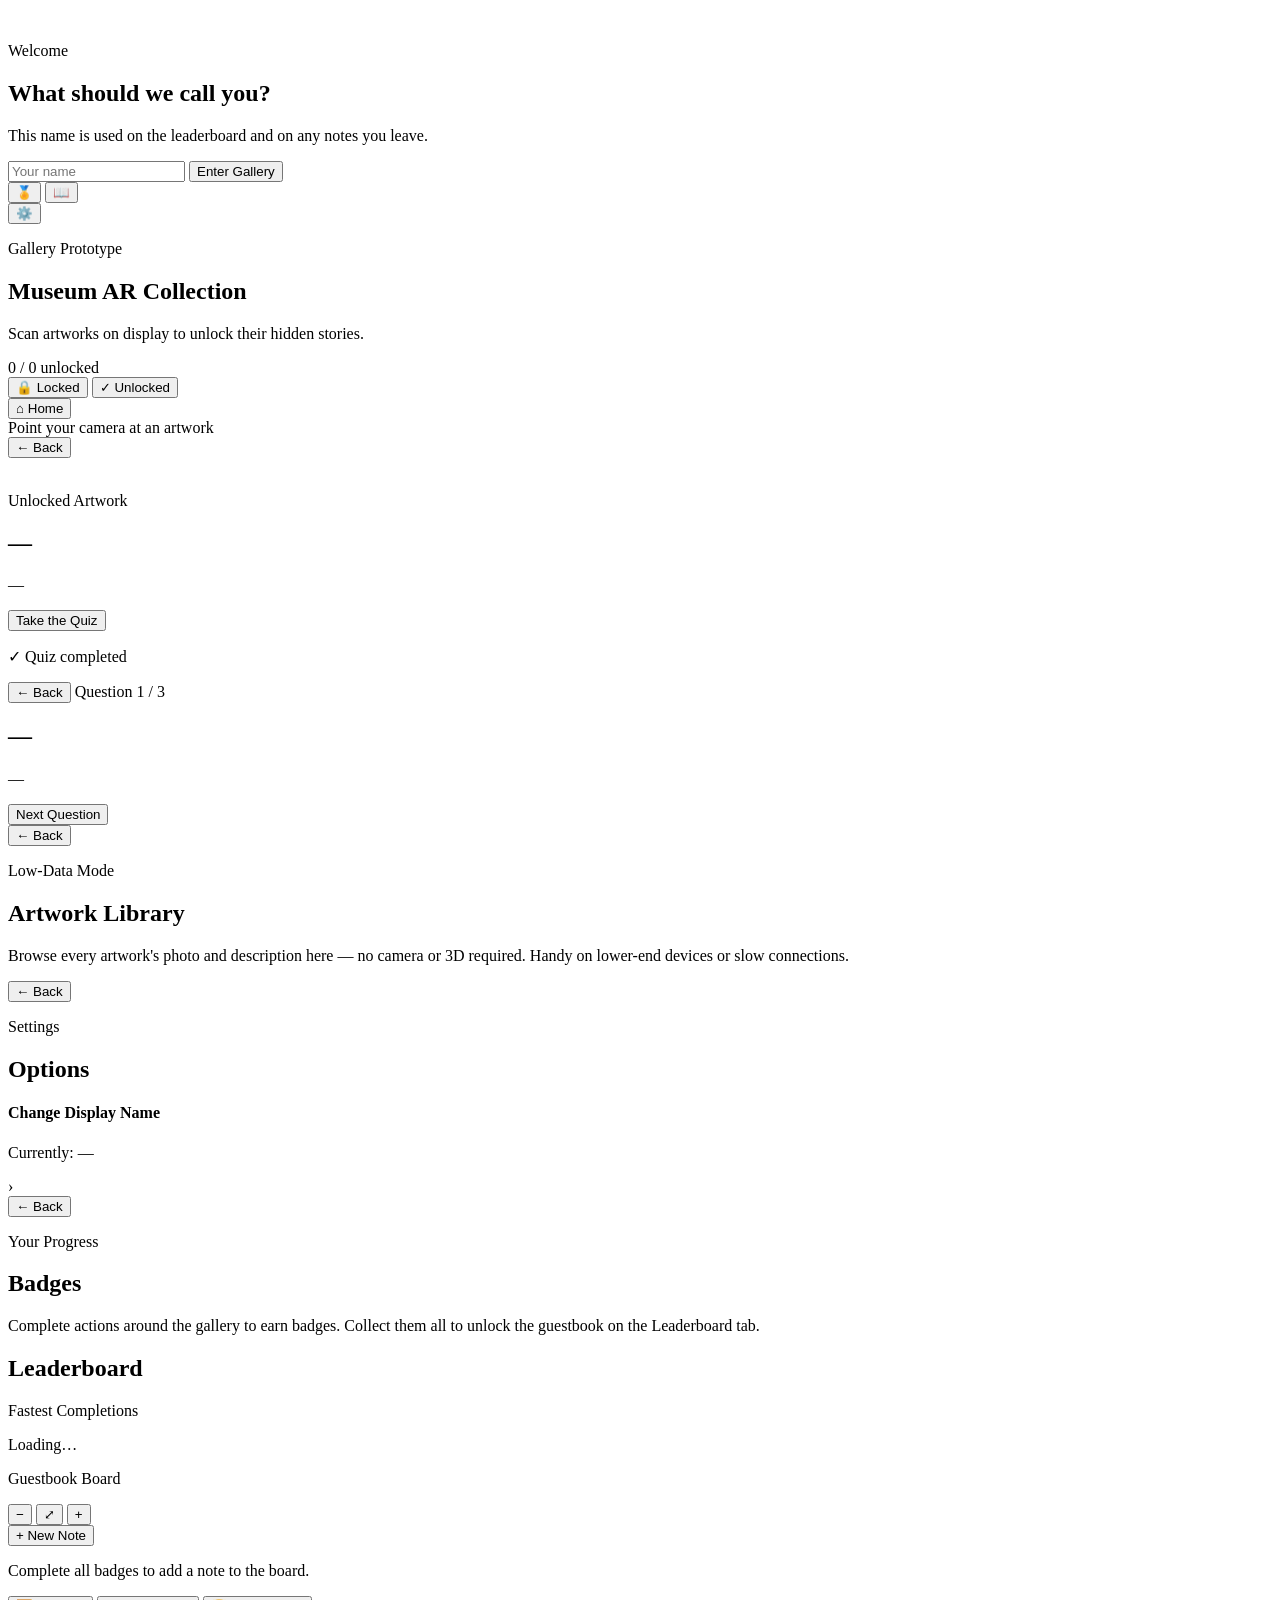
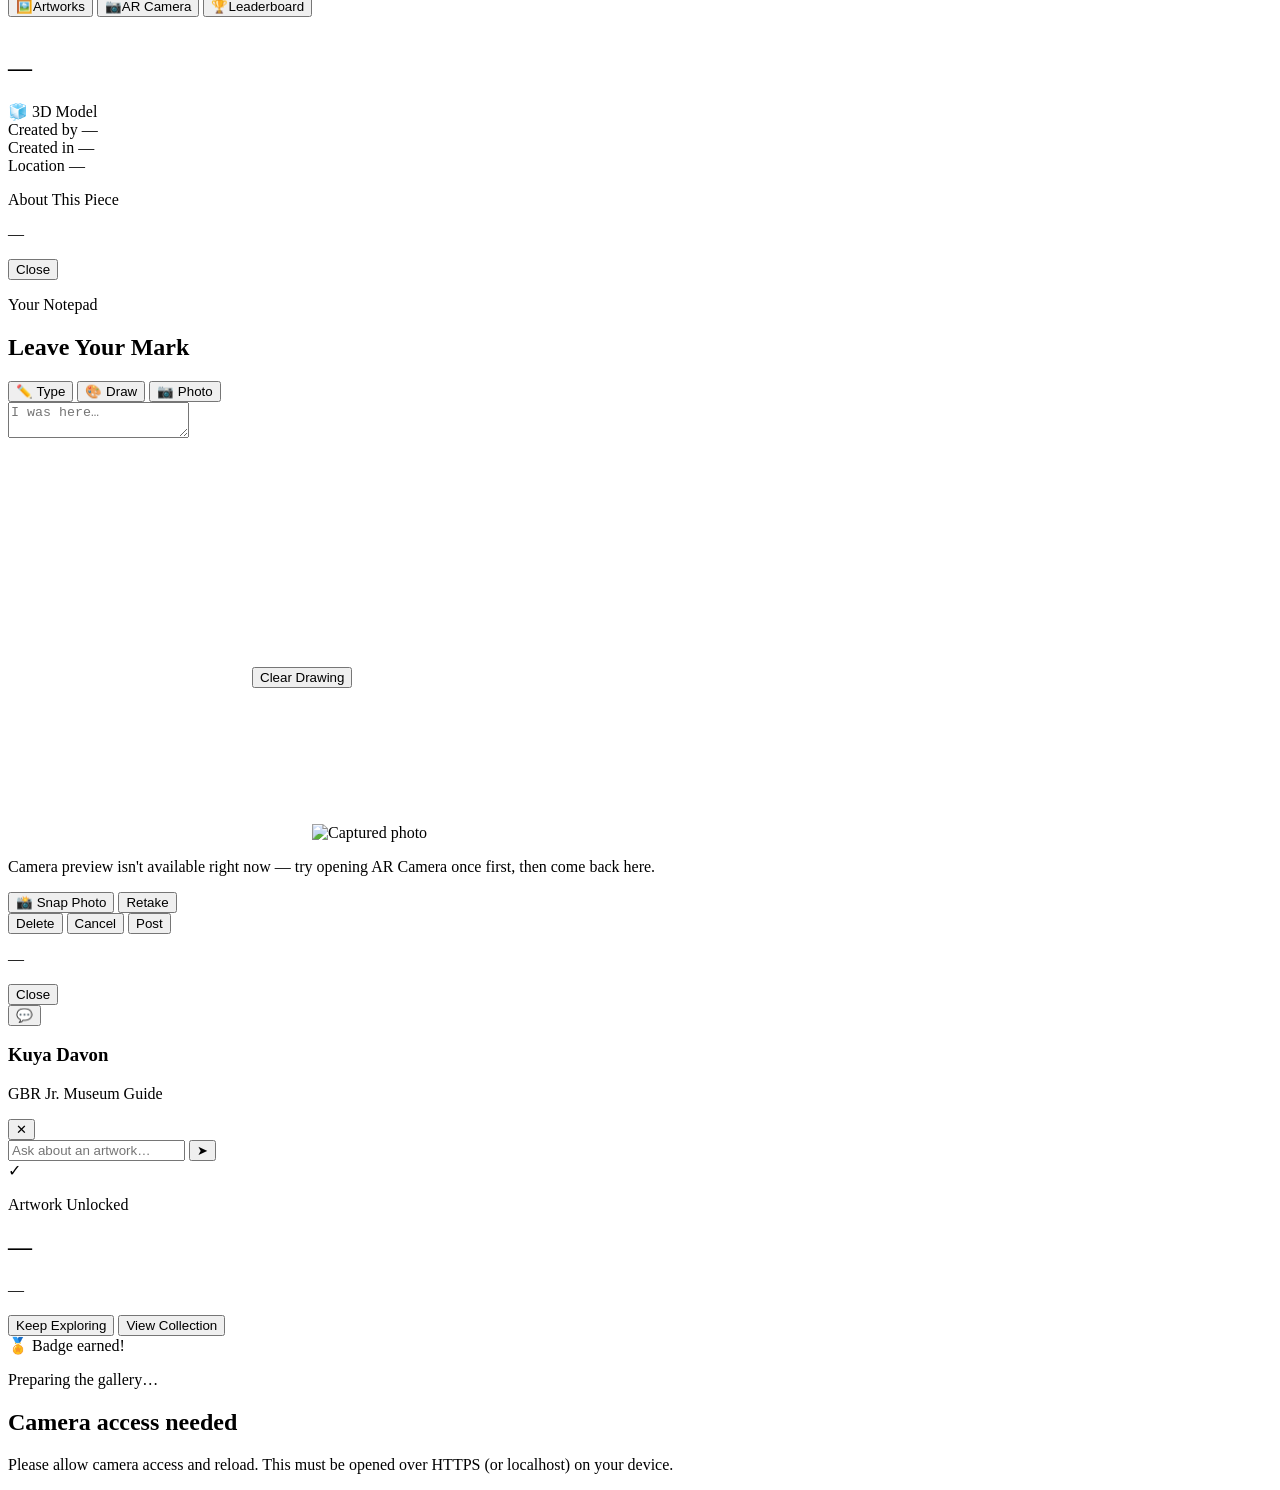
==== index.html @ 59aad183 "Update version numbers in index.html" ====
<!DOCTYPE html>
<html lang="en">
<head>
<meta charset="UTF-8" />
<meta name="viewport" content="width=device-width, initial-scale=1, maximum-scale=1, user-scalable=no" />
<title>Museum AR Collection</title>
<link rel="stylesheet" href="style.css?v=19" />
<script src="https://aframe.io/releases/1.5.0/aframe.min.js" defer></script>
<script src="https://cdn.jsdelivr.net/npm/mind-ar@1.2.5/dist/mindar-image-aframe.prod.js" defer></script>
<script src="https://cdn.jsdelivr.net/gh/donmccurdy/aframe-extras@v7.0.0/dist/aframe-extras.min.js" defer></script>
<base target="_blank">
</head>
<body>

  <!-- AR base layer: injected by app.js once marker images are compiled -->
  <div id="ar-container"></div>

  <!-- Shared background layer -->
  <div id="home-bg-layer" class="home-bg-layer">
    <img id="home-bg-img" src="" alt="" />
    <div class="home-bg-overlay"></div>
  </div>

  <!-- ============================================================
       USERNAME PROMPT
       ============================================================ -->
  <div id="screen-username" class="modal-overlay">
    <div class="modal-card">
      <p class="modal-eyebrow">Welcome</p>
      <h2>What should we call you?</h2>
      <p class="modal-desc">This name is used on the leaderboard and on any notes you leave.</p>
      <input id="username-input" class="text-input" type="text" maxlength="20" placeholder="Your name" />
      <button id="btn-username-submit" class="btn-primary">Enter Gallery</button>
    </div>
  </div>

  <!-- ============================================================
       HOME SCREEN
       ============================================================ -->
  <section id="screen-home" class="screen hidden">
    <div class="corner-fabs corner-fabs-left">
      <button id="btn-open-badges" class="fab-btn">🏅</button>
      <button id="btn-open-library" class="fab-btn">📖</button>
    </div>
    <button id="btn-open-settings" class="fab-btn corner-fabs-right">⚙️</button>

    <header class="home-header">
      <p class="eyebrow">Gallery Prototype</p>
      <h1>Museum AR Collection</h1>
      <p class="sub">Scan artworks on display to unlock their hidden stories.</p>
    </header>

    <div class="progress-row">
      <div class="progress-track">
        <div id="progress-fill" class="progress-fill"></div>
      </div>
      <span id="progress-label" class="progress-label">0 / 0 unlocked</span>
    </div>

    <div class="filter-row">
      <button id="filter-locked" class="filter-btn" data-filter="locked">🔒 Locked</button>
      <button id="filter-unlocked" class="filter-btn" data-filter="unlocked">✓ Unlocked</button>
    </div>

    <div id="filter-toast" class="filter-toast hidden"></div>

    <div class="gallery-grid" id="gallery-grid"></div>
  </section>

  <!-- ============================================================
       SCANNER SCREEN
       ============================================================ -->
  <section id="screen-scanner" class="screen hidden">
    <div class="scanner-topbar">
      <button id="btn-back-home" class="btn-icon">⌂ Home</button>
    </div>

    <div class="viewfinder">
      <div class="viewfinder-corner tl"></div>
      <div class="viewfinder-corner tr"></div>
      <div class="viewfinder-corner bl"></div>
      <div class="viewfinder-corner br"></div>
    </div>

    <div id="scan-hint" class="scan-hint">Point your camera at an artwork</div>
  </section>

  <!-- ============================================================
       ARTWORK DETAIL SCREEN
       ============================================================ -->
  <section id="screen-detail" class="screen hidden">
    <div class="detail-topbar">
      <button id="btn-detail-back" class="btn-icon">← Back</button>
    </div>
    <div class="detail-scroll">
      <div class="detail-hero">
        <img id="detail-image" src="" alt="" />
      </div>
      <div class="detail-body">
        <p class="eyebrow" id="detail-eyebrow">Unlocked Artwork</p>
        <h2 id="detail-title">—</h2>
        <p id="detail-text" class="detail-text">—</p>
        <button id="btn-take-quiz" class="btn-primary">Take the Quiz</button>
        <p id="quiz-done-note" class="quiz-done-note hidden">✓ Quiz completed</p>
      </div>
    </div>
  </section>

  <!-- ============================================================
       QUIZ SCREEN
       ============================================================ -->
  <section id="screen-quiz" class="screen hidden">
    <div class="detail-topbar">
      <button id="btn-quiz-back" class="btn-icon">← Back</button>
      <span id="quiz-progress" class="quiz-progress">Question 1 / 3</span>
    </div>
    <div class="quiz-body">
      <h2 id="quiz-question">—</h2>
      <div id="quiz-options" class="quiz-options"></div>
      <p id="quiz-feedback" class="quiz-feedback hidden">—</p>
      <button id="btn-quiz-next" class="btn-primary hidden">Next Question</button>
    </div>
  </section>

  <!-- ============================================================
       LIBRARY SCREEN
       ============================================================ -->
  <section id="screen-library" class="screen hidden">
    <div class="detail-topbar">
      <button id="btn-library-back" class="btn-icon">← Back</button>
    </div>
    <div class="detail-scroll">
      <div class="detail-body">
        <p class="eyebrow">Low-Data Mode</p>
        <h2>Artwork Library</h2>
        <p class="detail-text">Browse every artwork's photo and description here — no camera or 3D required. Handy on lower-end devices or slow connections.</p>
        <div id="library-list" class="library-list"></div>
      </div>
    </div>
  </section>

  <!-- ============================================================
       SETTINGS SCREEN
       ============================================================ -->
  <section id="screen-settings" class="screen hidden">
    <div class="detail-topbar">
      <button id="btn-settings-back" class="btn-icon">← Back</button>
    </div>
    <div class="detail-scroll">
      <div class="detail-body">
        <p class="eyebrow">Settings</p>
        <h2>Options</h2>

        <div class="settings-row" id="settings-change-name">
          <div>
            <h4>Change Display Name</h4>
            <p id="settings-current-name">Currently: —</p>
          </div>
          <span class="settings-arrow">›</span>
        </div>
      </div>
    </div>
  </section>

  <!-- ============================================================
       BADGES SCREEN
       ============================================================ -->
  <section id="screen-badges" class="screen hidden">
    <div class="detail-topbar">
      <button id="btn-badges-back" class="btn-icon">← Back</button>
    </div>
    <div class="detail-scroll">
      <div class="detail-body">
        <p class="eyebrow">Your Progress</p>
        <h2>Badges</h2>
        <p class="detail-text">Complete actions around the gallery to earn badges. Collect them all to unlock the guestbook on the Leaderboard tab.</p>
        <div id="badges-grid" class="badges-grid"></div>
      </div>
    </div>
  </section>

  <!-- ============================================================
       LEADERBOARD SCREEN
       ============================================================ -->
  <section id="screen-leaderboard" class="screen hidden">
    <div class="detail-topbar">
      <h2 class="leaderboard-title">Leaderboard</h2>
    </div>
    <div class="leaderboard-split">
      <div class="leaderboard-half">
        <p class="eyebrow">Fastest Completions</p>
        <div id="leaderboard-list" class="leaderboard-list">
          <p class="leaderboard-status">Loading…</p>
        </div>
      </div>
      <div class="leaderboard-half notes-half">
        <div class="notes-half-header">
          <p class="eyebrow">Guestbook Board</p>
          <div class="notes-board-controls">
            <button id="btn-board-zoom-out" class="board-zoom-btn">−</button>
            <button id="btn-board-zoom-reset" class="board-zoom-btn">⤢</button>
            <button id="btn-board-zoom-in" class="board-zoom-btn">+</button>
          </div>
        </div>
        <div id="notes-board-wrap" class="notes-board-wrap">
          <div id="notes-board" class="notes-board"></div>
        </div>
        <button id="btn-new-note" class="btn-primary hidden">+ New Note</button>
        <p id="notes-locked-msg" class="notes-locked-msg">Complete all badges to add a note to the board.</p>
      </div>
    </div>
  </section>

  <!-- ============================================================
       BOTTOM NAVIGATION
       ============================================================ -->
  <nav id="bottom-nav" class="bottom-nav hidden">
    <button class="nav-btn active" data-tab="home">
      <span class="nav-icon">🖼️</span><span class="nav-label">Artworks</span>
    </button>
    <button class="nav-btn" data-tab="scanner">
      <span class="nav-icon">📷</span><span class="nav-label">AR Camera</span>
    </button>
    <button class="nav-btn" data-tab="leaderboard">
      <span class="nav-icon">🏆</span><span class="nav-label">Leaderboard</span>
    </button>
  </nav>

  <!-- ============================================================
       LIBRARY DETAIL POPUP
       ============================================================ -->
  <div id="library-detail-modal" class="modal-overlay hidden">
    <div class="modal-card library-detail-card">
      <div class="library-detail-scroll">
        <div class="library-detail-hero">
          <img id="library-detail-image" src="" alt="" />
        </div>
        <div class="library-detail-body">
          <div class="library-card-title-row">
            <h2 id="library-detail-title">—</h2>
            <span id="library-detail-badge" class="model-badge hidden">🧊 3D Model</span>
          </div>

          <div id="library-detail-meta" class="library-detail-meta">
            <div class="meta-row" id="meta-row-artist">
              <span class="meta-label">Created by</span>
              <span id="meta-artist" class="meta-value">—</span>
            </div>
            <div class="meta-row" id="meta-row-year">
              <span class="meta-label">Created in</span>
              <span id="meta-year" class="meta-value">—</span>
            </div>
            <div class="meta-row" id="meta-row-location">
              <span class="meta-label">Location</span>
              <span id="meta-location" class="meta-value">—</span>
            </div>
          </div>

          <p class="library-detail-section-label">About This Piece</p>
          <p id="library-detail-text" class="detail-text">—</p>
        </div>
      </div>
      <div class="library-detail-footer">
        <button id="btn-library-detail-close" class="btn-primary">Close</button>
      </div>
    </div>
  </div>

  <!-- ============================================================
       NOTE EDITOR MODAL
       ============================================================ -->
  <div id="note-editor-modal" class="modal-overlay hidden">
    <div class="modal-card note-editor-card">
      <p id="note-editor-eyebrow" class="modal-eyebrow">Your Notepad</p>
      <h2 id="note-editor-heading">Leave Your Mark</h2>

      <div class="note-type-tabs">
        <button class="note-tab active" data-mode="text">✏️ Type</button>
        <button class="note-tab" data-mode="draw">🎨 Draw</button>
        <button class="note-tab" data-mode="photo">📷 Photo</button>
      </div>

      <div id="note-color-swatches" class="note-color-swatches"></div>

      <textarea id="note-text-input" class="note-textarea" maxlength="120" placeholder="I was here…"></textarea>

      <div id="note-draw-wrap" class="note-draw-wrap hidden">
        <canvas id="note-canvas" width="240" height="240"></canvas>
        <button id="btn-clear-drawing" class="btn-secondary btn-small">Clear Drawing</button>
      </div>

      <div id="note-photo-wrap" class="note-photo-wrap hidden">
        <div class="note-photo-frame">
          <video id="note-photo-preview" autoplay playsinline muted></video>
          <img id="note-photo-result" class="hidden" alt="Captured photo" />
        </div>
        <p id="note-photo-error" class="admin-error hidden">Camera preview isn't available right now — try opening AR Camera once first, then come back here.</p>
        <div class="note-photo-controls">
          <button id="btn-snap-photo" class="btn-secondary btn-small">📸 Snap Photo</button>
          <button id="btn-retake-photo" class="btn-secondary btn-small hidden">Retake</button>
        </div>
      </div>

      <div class="modal-actions">
        <button id="btn-note-delete" class="btn-secondary hidden">Delete</button>
        <button id="btn-note-cancel" class="btn-secondary">Cancel</button>
        <button id="btn-note-post" class="btn-primary">Post</button>
      </div>
    </div>
  </div>

  <!-- ============================================================
       NOTE VIEW MODAL
       ============================================================ -->
  <div id="note-view-modal" class="modal-overlay hidden">
    <div class="modal-card">
      <div id="note-view-content" class="note-view-content"></div>
      <p id="note-view-name" class="modal-desc">—</p>
      <div class="modal-actions">
        <button id="btn-note-view-close" class="btn-secondary">Close</button>
      </div>
    </div>
  </div>

  <!-- ============================================================
       KUYA DAVON — AI CHAT HEAD
       ============================================================ -->
  <button id="chat-head-btn" class="chat-head-btn hidden">💬</button>

  <div id="chat-panel" class="chat-panel hidden">
    <div class="chat-panel-header">
      <div>
        <h3>Kuya Davon</h3>
        <p>GBR Jr. Museum Guide</p>
      </div>
      <button id="btn-chat-close" class="btn-icon">✕</button>
    </div>
    <div id="chat-messages" class="chat-messages"></div>
    <div class="chat-input-row">
      <input id="chat-input" class="text-input" type="text" placeholder="Ask about an artwork…" maxlength="300" />
      <button id="btn-chat-send" class="chat-send-btn">➤</button>
    </div>
  </div>

  <!-- ============================================================
       UNLOCK CELEBRATION MODAL
       ============================================================ -->
  <div id="unlock-modal" class="modal-overlay hidden">
    <div class="modal-card">
      <div class="modal-badge">✓</div>
      <p class="modal-eyebrow">Artwork Unlocked</p>
      <h2 id="modal-title">—</h2>
      <p id="modal-desc" class="modal-desc">—</p>
      <div class="modal-actions">
        <button id="btn-keep-scanning" class="btn-secondary">Keep Exploring</button>
        <button id="btn-view-collection" class="btn-primary">View Collection</button>
      </div>
    </div>
  </div>

  <!-- ============================================================
       BADGE EARNED TOAST
       ============================================================ -->
  <div id="badge-toast" class="badge-toast hidden">
    <span id="badge-toast-icon">🏅</span>
    <span id="badge-toast-text">Badge earned!</span>
  </div>

  <!-- ============================================================
       LOADING / PERMISSION STATES
       ============================================================ -->
  <div id="loading-screen" class="loading-screen">
    <div class="spinner"></div>
    <p id="loading-text">Preparing the gallery…</p>
  </div>

  <div id="permission-error" class="permission-error hidden">
    <h2>Camera access needed</h2>
    <p>Please allow camera access and reload. This must be opened over HTTPS (or localhost) on your device.</p>
  </div>

  <script src="app.js?v=19" defer></script>
</body>
</html>
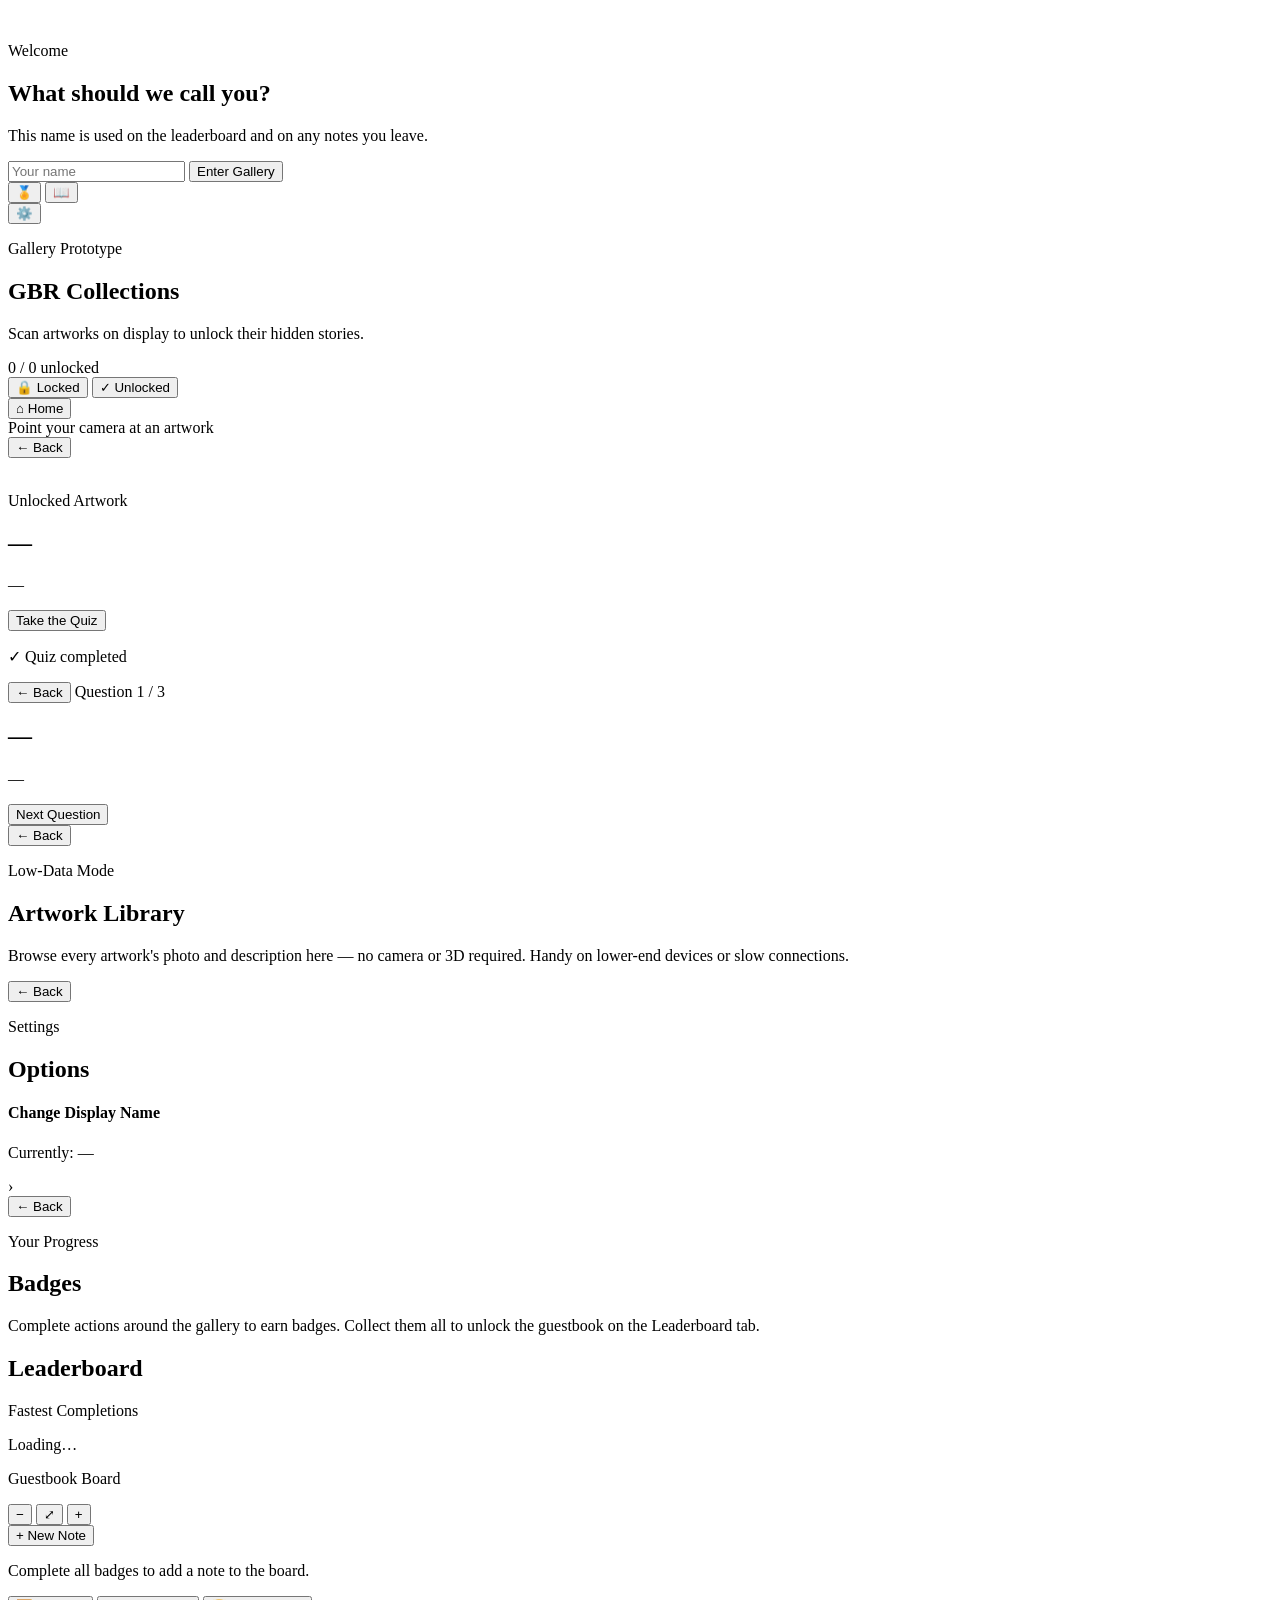
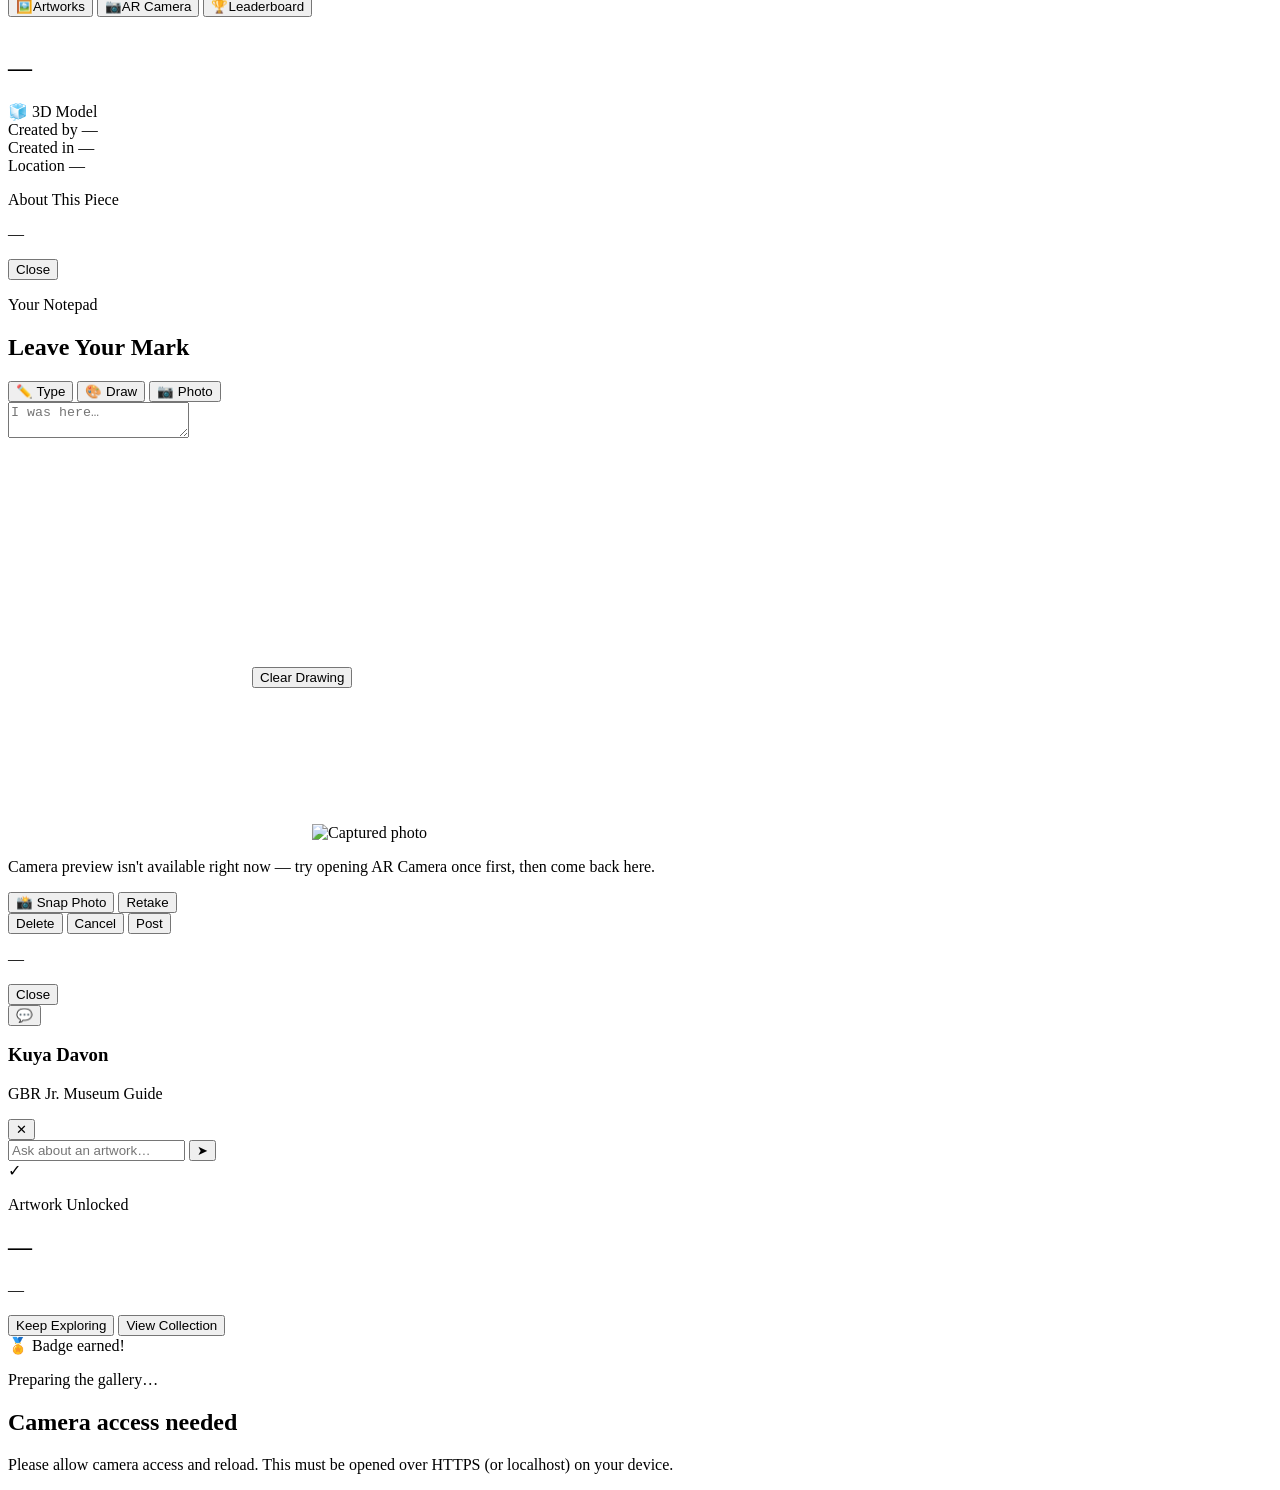
==== commit 7569e991: "Change title from 'Museum AR Collection' to 'GBR Collections'" ====
--- a/index.html
+++ b/index.html
@@ -3,7 +3,7 @@
 <head>
 <meta charset="UTF-8" />
 <meta name="viewport" content="width=device-width, initial-scale=1, maximum-scale=1, user-scalable=no" />
-<title>Museum AR Collection</title>
+<title>GBR AR Collection</title>
 <link rel="stylesheet" href="style.css?v=19" />
 <script src="https://aframe.io/releases/1.5.0/aframe.min.js" defer></script>
 <script src="https://cdn.jsdelivr.net/npm/mind-ar@1.2.5/dist/mindar-image-aframe.prod.js" defer></script>
@@ -46,7 +46,7 @@
 
     <header class="home-header">
       <p class="eyebrow">Gallery Prototype</p>
-      <h1>Museum AR Collection</h1>
+      <h1>GBR Collections</h1>
       <p class="sub">Scan artworks on display to unlock their hidden stories.</p>
     </header>
 
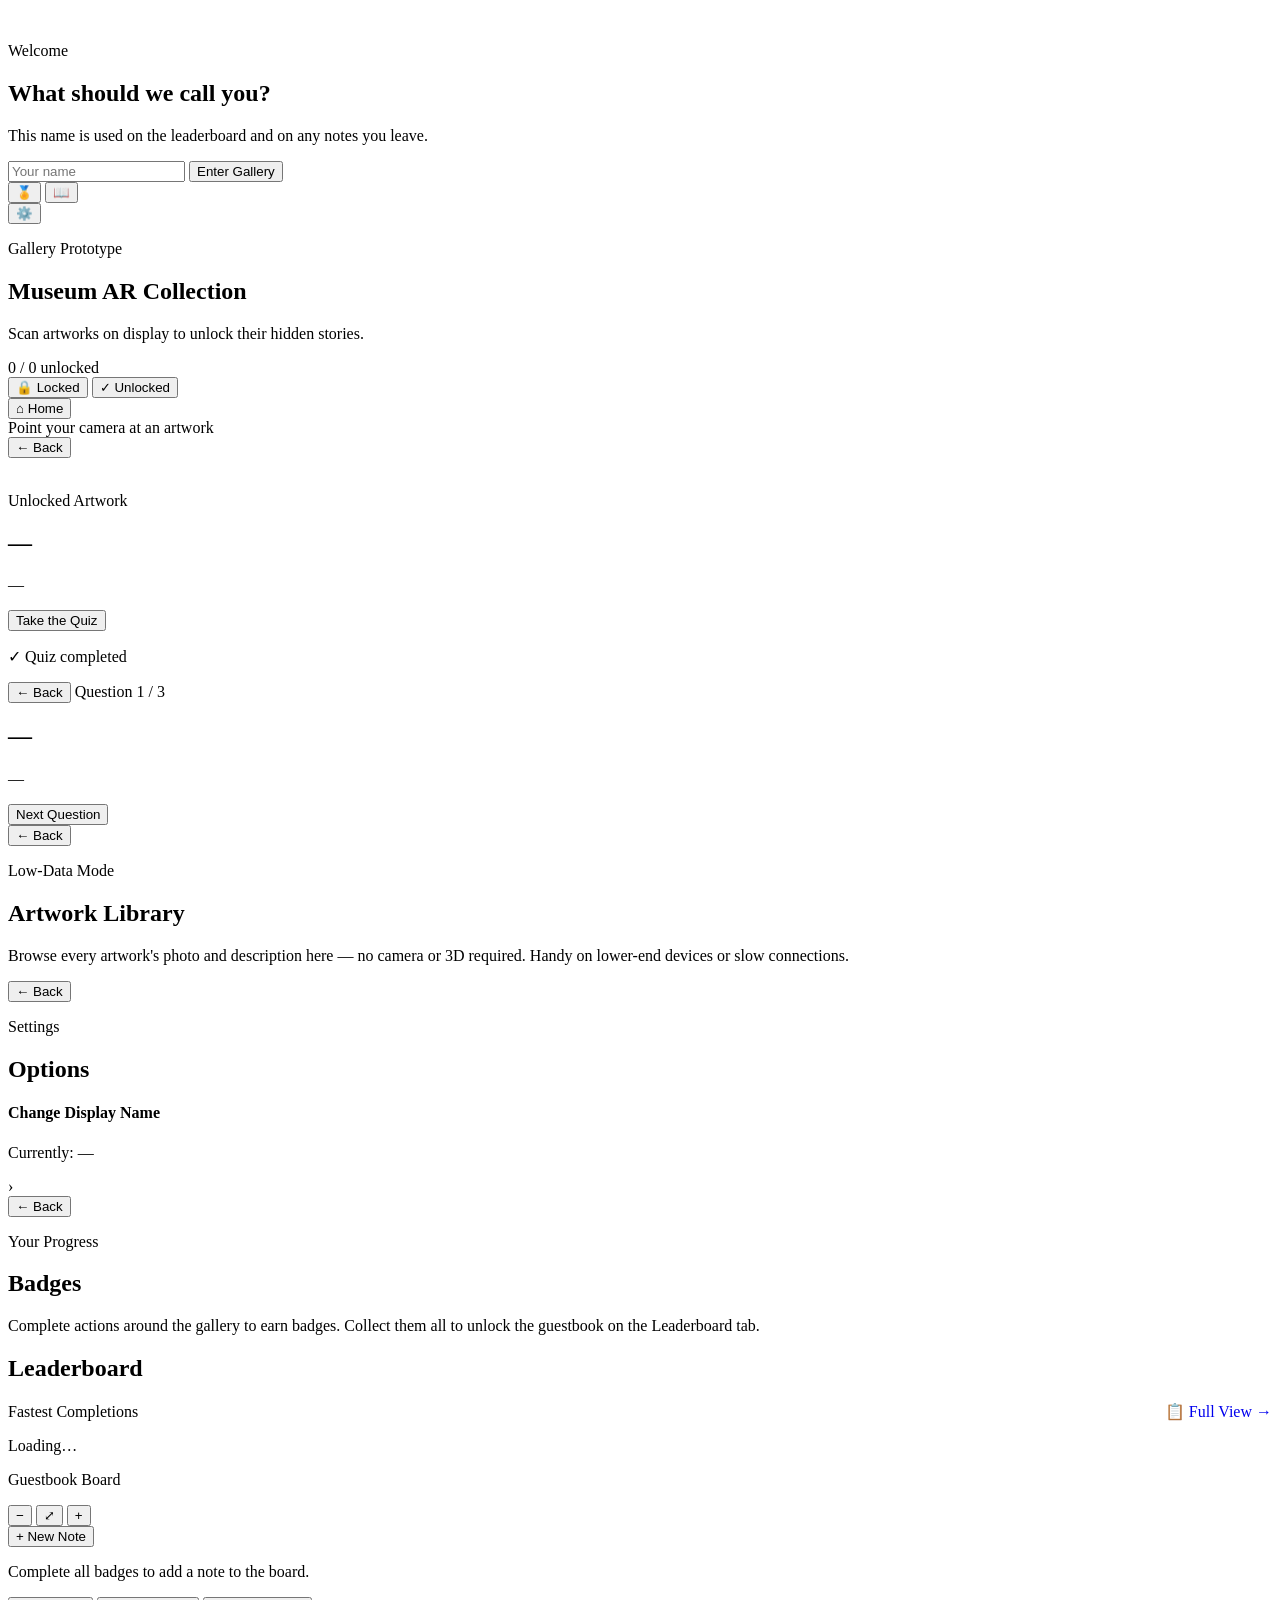
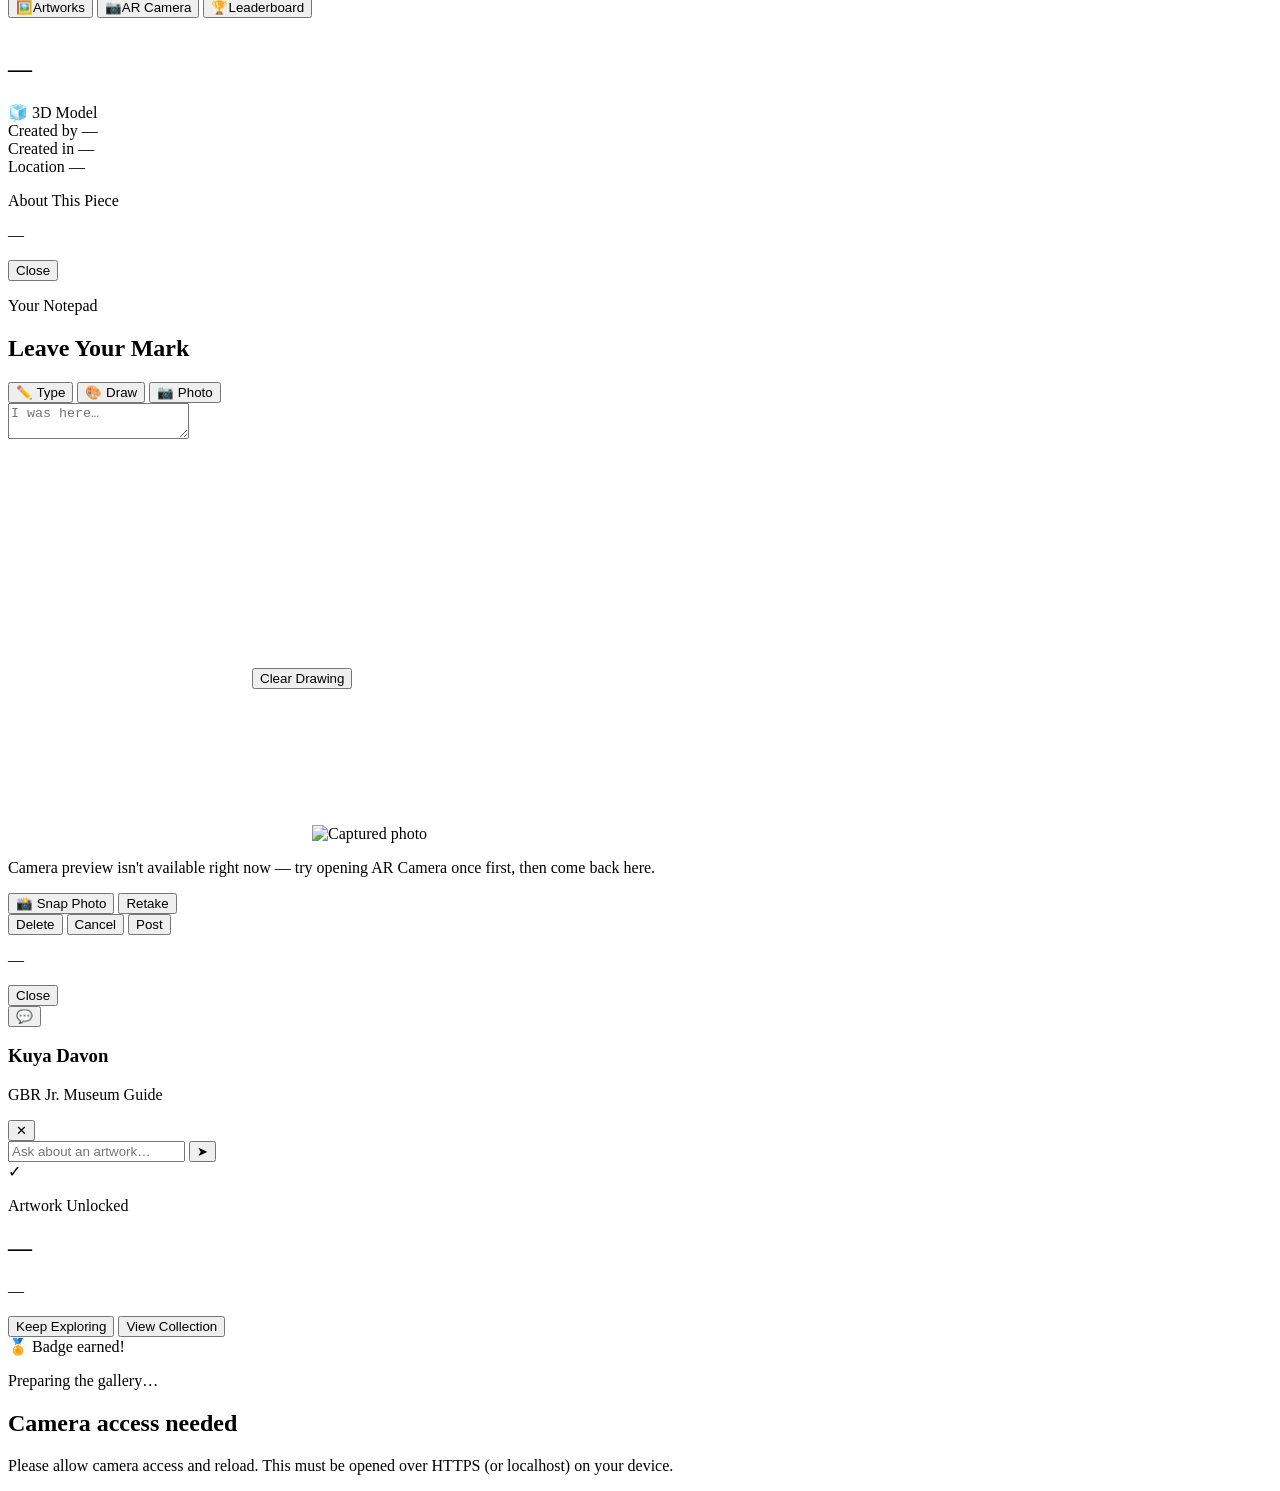
==== commit 10a762b3: "Update title and header to 'Museum AR Collection'" ====
--- a/index.html
+++ b/index.html
@@ -3,7 +3,7 @@
 <head>
 <meta charset="UTF-8" />
 <meta name="viewport" content="width=device-width, initial-scale=1, maximum-scale=1, user-scalable=no" />
-<title>GBR AR Collection</title>
+<title>Museum AR Collection</title>
 <link rel="stylesheet" href="style.css?v=19" />
 <script src="https://aframe.io/releases/1.5.0/aframe.min.js" defer></script>
 <script src="https://cdn.jsdelivr.net/npm/mind-ar@1.2.5/dist/mindar-image-aframe.prod.js" defer></script>
@@ -46,7 +46,7 @@
 
     <header class="home-header">
       <p class="eyebrow">Gallery Prototype</p>
-      <h1>GBR Collections</h1>
+      <h1>Museum AR Collection</h1>
       <p class="sub">Scan artworks on display to unlock their hidden stories.</p>
     </header>
 
@@ -188,7 +188,10 @@
     </div>
     <div class="leaderboard-split">
       <div class="leaderboard-half">
-        <p class="eyebrow">Fastest Completions</p>
+        <div style="display:flex;align-items:center;justify-content:space-between;margin-bottom:6px;">
+          <p class="eyebrow" style="margin:0;">Fastest Completions</p>
+          <a href="guestbook.html" class="btn-tiny" style="text-decoration:none;display:inline-flex;align-items:center;">📋 Full View →</a>
+        </div>
         <div id="leaderboard-list" class="leaderboard-list">
           <p class="leaderboard-status">Loading…</p>
         </div>
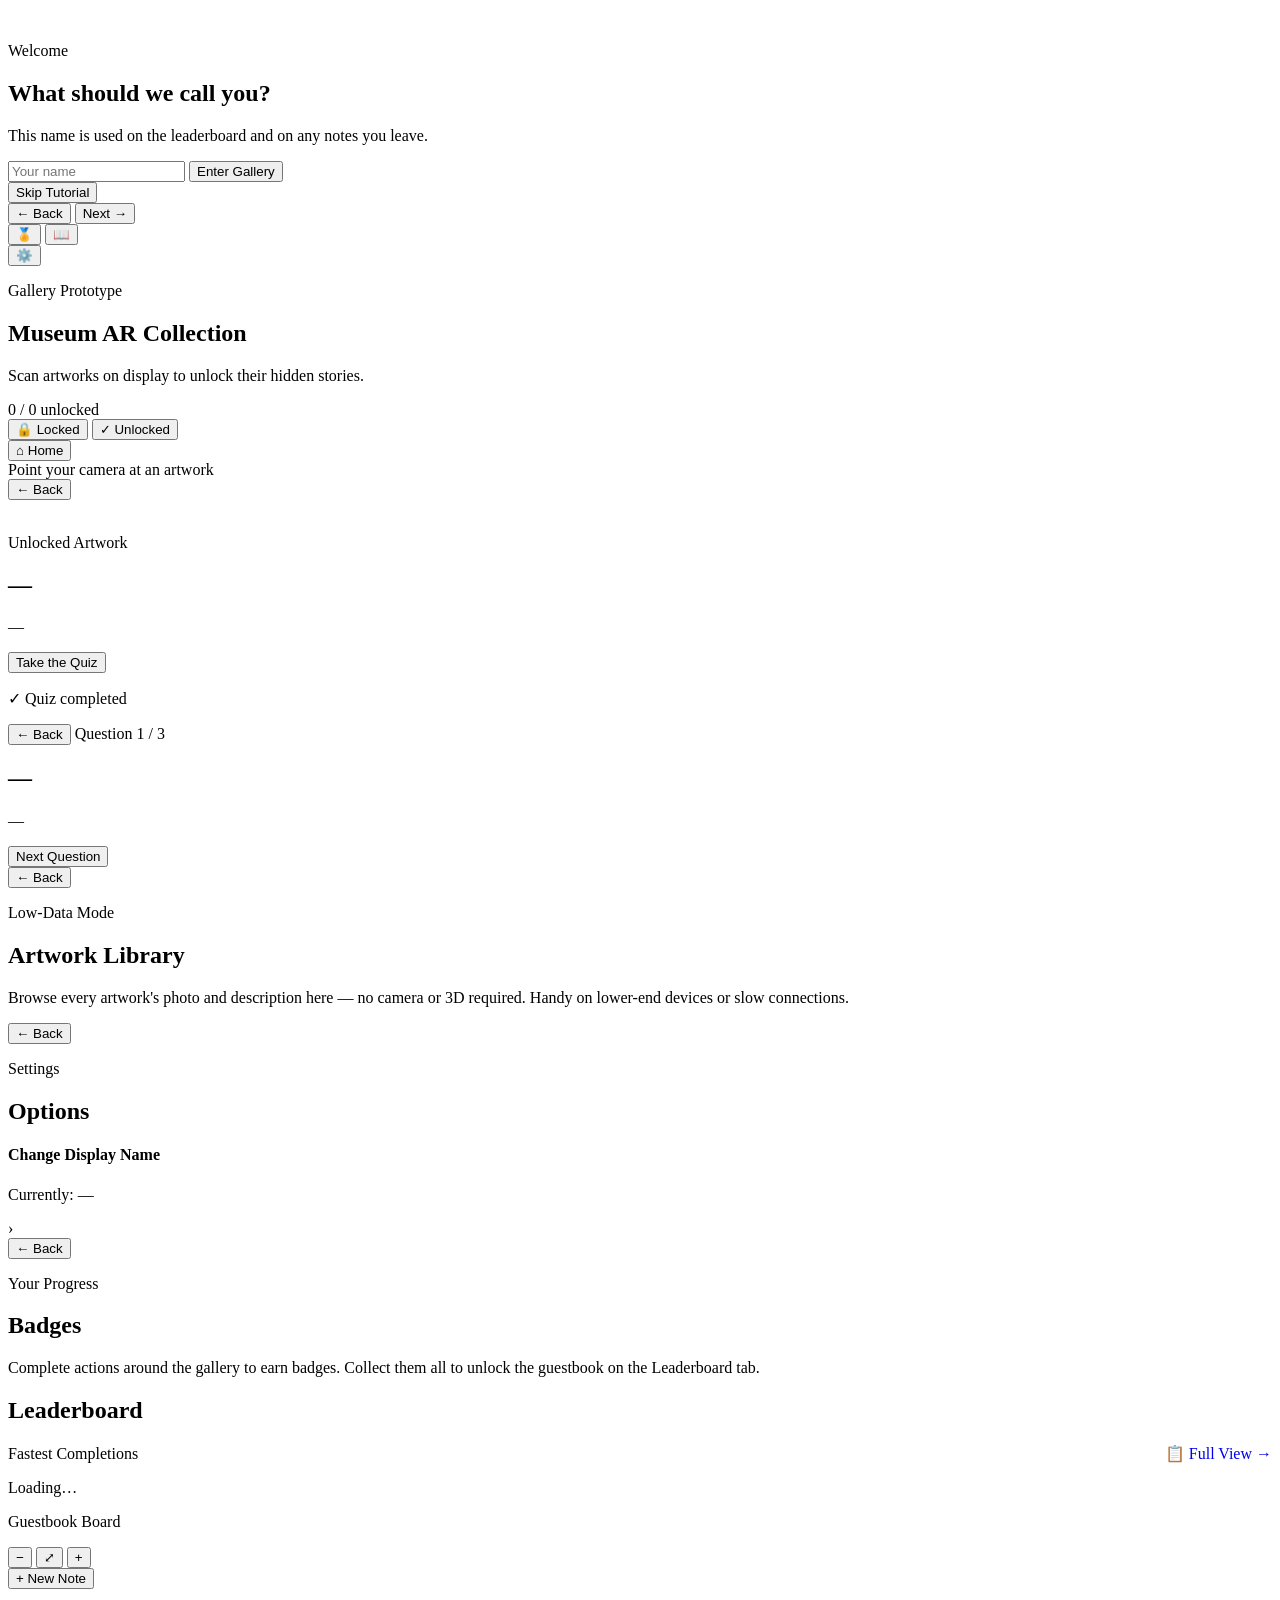
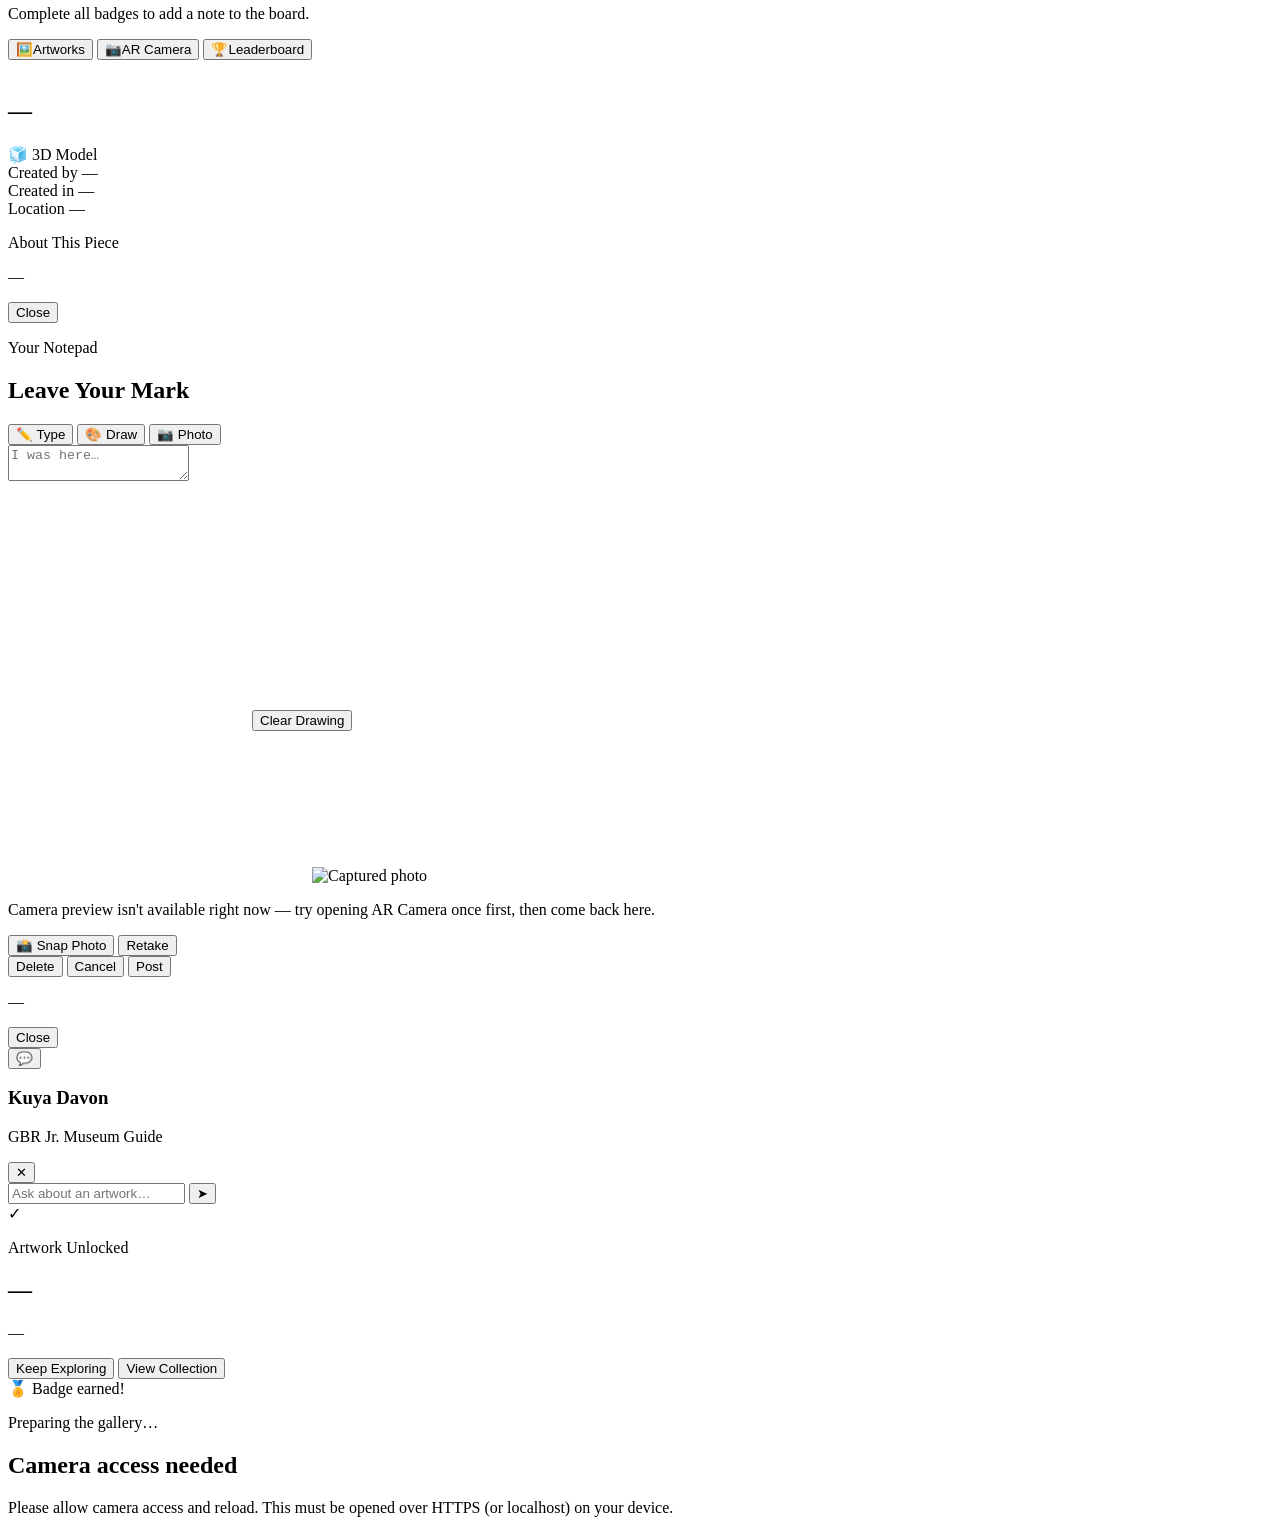
==== commit 046977df: "Implement onboarding tutorial overlay in index.html Added onboarding tutorial modal with navigation " ====
--- a/index.html
+++ b/index.html
@@ -31,6 +31,29 @@
       <p class="modal-desc">This name is used on the leaderboard and on any notes you leave.</p>
       <input id="username-input" class="text-input" type="text" maxlength="20" placeholder="Your name" />
       <button id="btn-username-submit" class="btn-primary">Enter Gallery</button>
+    </div>
+  </div>
+
+
+  <!-- ============================================================
+       ONBOARDING TUTORIAL
+       ============================================================ -->
+  <div id="tutorial-overlay" class="modal-overlay hidden">
+    <div class="tutorial-card">
+      <!-- Progress dots -->
+      <div class="tutorial-dots" id="tutorial-dots"></div>
+
+      <!-- Close / Skip -->
+      <button id="btn-tutorial-skip" class="tutorial-skip">Skip Tutorial</button>
+
+      <!-- Slides container -->
+      <div class="tutorial-slides" id="tutorial-slides"></div>
+
+      <!-- Navigation -->
+      <div class="tutorial-nav">
+        <button id="btn-tutorial-prev" class="btn-secondary btn-small">← Back</button>
+        <button id="btn-tutorial-next" class="btn-primary btn-small">Next →</button>
+      </div>
     </div>
   </div>
 
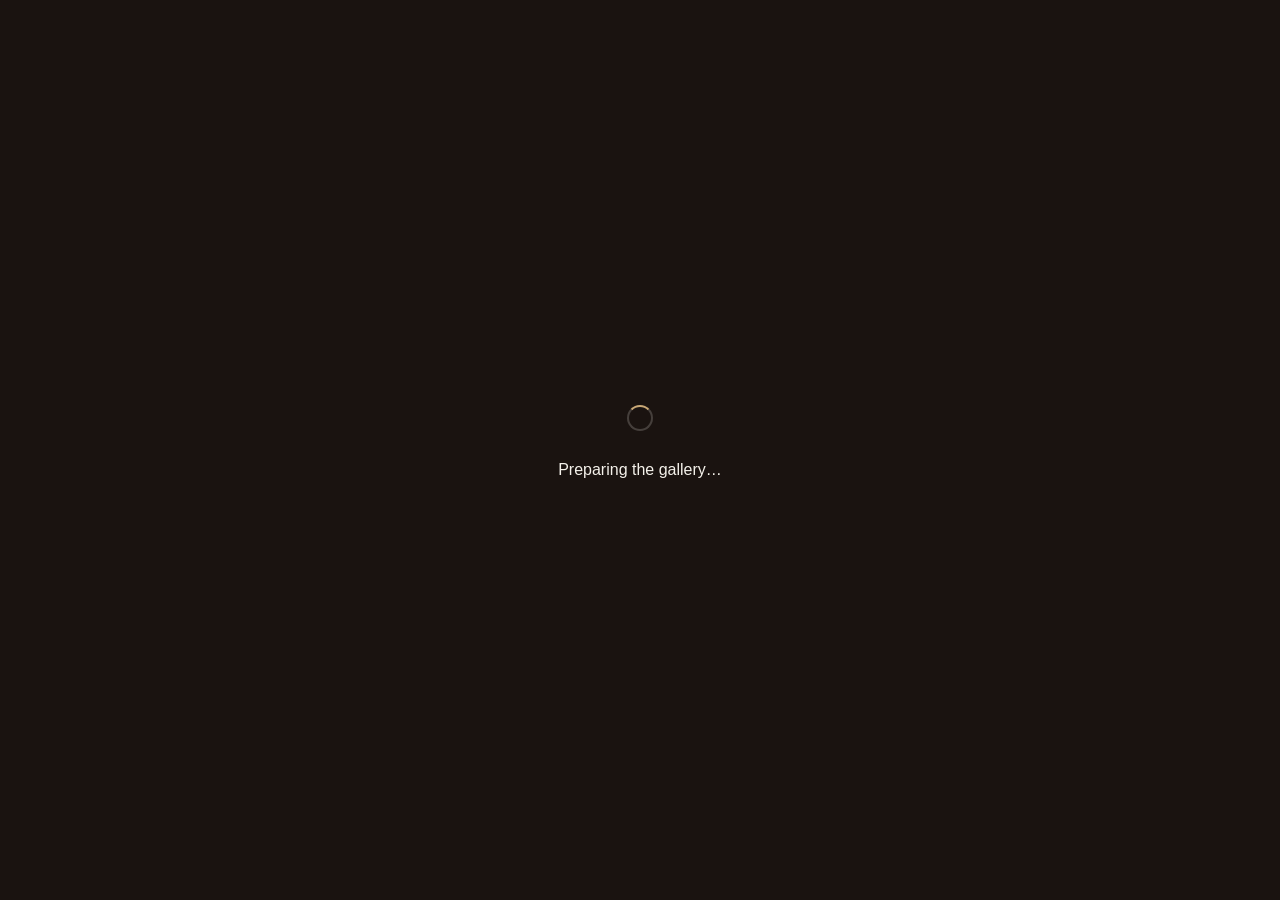
==== commit f1cfbffc: "Update fmt.Println message from 'Hello' to 'Goodbye'" ====
--- a/index.html
+++ b/index.html
@@ -4,6 +4,7 @@
 <meta charset="UTF-8" />
 <meta name="viewport" content="width=device-width, initial-scale=1, maximum-scale=1, user-scalable=no" />
 <title>Museum AR Collection</title>
+<title>GBR AR Collection</title>
 <link rel="stylesheet" href="style.css?v=19" />
 <script src="https://aframe.io/releases/1.5.0/aframe.min.js" defer></script>
 <script src="https://cdn.jsdelivr.net/npm/mind-ar@1.2.5/dist/mindar-image-aframe.prod.js" defer></script>
@@ -12,399 +13,374 @@
 </head>
 <body>
 
-  <!-- AR base layer: injected by app.js once marker images are compiled -->
-  <div id="ar-container"></div>
-
-  <!-- Shared background layer -->
-  <div id="home-bg-layer" class="home-bg-layer">
-    <img id="home-bg-img" src="" alt="" />
-    <div class="home-bg-overlay"></div>
-  </div>
-
-  <!-- ============================================================
-       USERNAME PROMPT
-       ============================================================ -->
-  <div id="screen-username" class="modal-overlay">
-    <div class="modal-card">
-      <p class="modal-eyebrow">Welcome</p>
-      <h2>What should we call you?</h2>
-      <p class="modal-desc">This name is used on the leaderboard and on any notes you leave.</p>
-      <input id="username-input" class="text-input" type="text" maxlength="20" placeholder="Your name" />
-      <button id="btn-username-submit" class="btn-primary">Enter Gallery</button>
-    </div>
-  </div>
-
-
-  <!-- ============================================================
-       ONBOARDING TUTORIAL
-       ============================================================ -->
-  <div id="tutorial-overlay" class="modal-overlay hidden">
-    <div class="tutorial-card">
-      <!-- Progress dots -->
-      <div class="tutorial-dots" id="tutorial-dots"></div>
-
-      <!-- Close / Skip -->
-      <button id="btn-tutorial-skip" class="tutorial-skip">Skip Tutorial</button>
-
-      <!-- Slides container -->
-      <div class="tutorial-slides" id="tutorial-slides"></div>
-
-      <!-- Navigation -->
-      <div class="tutorial-nav">
-        <button id="btn-tutorial-prev" class="btn-secondary btn-small">← Back</button>
-        <button id="btn-tutorial-next" class="btn-primary btn-small">Next →</button>
-      </div>
-    </div>
-  </div>
-
-  <!-- ============================================================
-       HOME SCREEN
-       ============================================================ -->
-  <section id="screen-home" class="screen hidden">
-    <div class="corner-fabs corner-fabs-left">
-      <button id="btn-open-badges" class="fab-btn">🏅</button>
-      <button id="btn-open-library" class="fab-btn">📖</button>
-    </div>
-    <button id="btn-open-settings" class="fab-btn corner-fabs-right">⚙️</button>
-
-    <header class="home-header">
-      <p class="eyebrow">Gallery Prototype</p>
+<!-- AR base layer: injected by app.js once marker images are compiled -->
+<div id="ar-container"></div>
+
+<!-- Shared background layer -->
+<div id="home-bg-layer" class="home-bg-layer">
+<img id="home-bg-img" src="" alt="" />
+<div class="home-bg-overlay"></div>
+</div>
+
+<!-- ============================================================
+      USERNAME PROMPT
+      ============================================================ -->
+<div id="screen-username" class="modal-overlay">
+<div class="modal-card">
+<p class="modal-eyebrow">Welcome</p>
+<h2>What should we call you?</h2>
+<p class="modal-desc">This name is used on the leaderboard and on any notes you leave.</p>
+<input id="username-input" class="text-input" type="text" maxlength="20" placeholder="Your name" />
+<button id="btn-username-submit" class="btn-primary">Enter Gallery</button>
+</div>
+</div>
+
+<!-- ============================================================
+      HOME SCREEN
+      ============================================================ -->
+<section id="screen-home" class="screen hidden">
+<div class="corner-fabs corner-fabs-left">
+<button id="btn-open-badges" class="fab-btn">🏅</button>
+<button id="btn-open-library" class="fab-btn">📖</button>
+</div>
+<button id="btn-open-settings" class="fab-btn corner-fabs-right">⚙️</button>
+
+<header class="home-header">
+<p class="eyebrow">Gallery Prototype</p>
       <h1>Museum AR Collection</h1>
-      <p class="sub">Scan artworks on display to unlock their hidden stories.</p>
-    </header>
-
-    <div class="progress-row">
-      <div class="progress-track">
-        <div id="progress-fill" class="progress-fill"></div>
-      </div>
-      <span id="progress-label" class="progress-label">0 / 0 unlocked</span>
-    </div>
-
-    <div class="filter-row">
-      <button id="filter-locked" class="filter-btn" data-filter="locked">🔒 Locked</button>
-      <button id="filter-unlocked" class="filter-btn" data-filter="unlocked">✓ Unlocked</button>
-    </div>
-
-    <div id="filter-toast" class="filter-toast hidden"></div>
-
-    <div class="gallery-grid" id="gallery-grid"></div>
-  </section>
-
-  <!-- ============================================================
-       SCANNER SCREEN
-       ============================================================ -->
-  <section id="screen-scanner" class="screen hidden">
-    <div class="scanner-topbar">
-      <button id="btn-back-home" class="btn-icon">⌂ Home</button>
-    </div>
-
-    <div class="viewfinder">
-      <div class="viewfinder-corner tl"></div>
-      <div class="viewfinder-corner tr"></div>
-      <div class="viewfinder-corner bl"></div>
-      <div class="viewfinder-corner br"></div>
-    </div>
-
-    <div id="scan-hint" class="scan-hint">Point your camera at an artwork</div>
-  </section>
-
-  <!-- ============================================================
-       ARTWORK DETAIL SCREEN
-       ============================================================ -->
-  <section id="screen-detail" class="screen hidden">
-    <div class="detail-topbar">
-      <button id="btn-detail-back" class="btn-icon">← Back</button>
-    </div>
-    <div class="detail-scroll">
-      <div class="detail-hero">
-        <img id="detail-image" src="" alt="" />
-      </div>
-      <div class="detail-body">
-        <p class="eyebrow" id="detail-eyebrow">Unlocked Artwork</p>
-        <h2 id="detail-title">—</h2>
-        <p id="detail-text" class="detail-text">—</p>
-        <button id="btn-take-quiz" class="btn-primary">Take the Quiz</button>
-        <p id="quiz-done-note" class="quiz-done-note hidden">✓ Quiz completed</p>
-      </div>
-    </div>
-  </section>
-
-  <!-- ============================================================
-       QUIZ SCREEN
-       ============================================================ -->
-  <section id="screen-quiz" class="screen hidden">
-    <div class="detail-topbar">
-      <button id="btn-quiz-back" class="btn-icon">← Back</button>
-      <span id="quiz-progress" class="quiz-progress">Question 1 / 3</span>
-    </div>
-    <div class="quiz-body">
-      <h2 id="quiz-question">—</h2>
-      <div id="quiz-options" class="quiz-options"></div>
-      <p id="quiz-feedback" class="quiz-feedback hidden">—</p>
-      <button id="btn-quiz-next" class="btn-primary hidden">Next Question</button>
-    </div>
-  </section>
-
-  <!-- ============================================================
-       LIBRARY SCREEN
-       ============================================================ -->
-  <section id="screen-library" class="screen hidden">
-    <div class="detail-topbar">
-      <button id="btn-library-back" class="btn-icon">← Back</button>
-    </div>
-    <div class="detail-scroll">
-      <div class="detail-body">
-        <p class="eyebrow">Low-Data Mode</p>
-        <h2>Artwork Library</h2>
-        <p class="detail-text">Browse every artwork's photo and description here — no camera or 3D required. Handy on lower-end devices or slow connections.</p>
-        <div id="library-list" class="library-list"></div>
-      </div>
-    </div>
-  </section>
-
-  <!-- ============================================================
-       SETTINGS SCREEN
-       ============================================================ -->
-  <section id="screen-settings" class="screen hidden">
-    <div class="detail-topbar">
-      <button id="btn-settings-back" class="btn-icon">← Back</button>
-    </div>
-    <div class="detail-scroll">
-      <div class="detail-body">
-        <p class="eyebrow">Settings</p>
-        <h2>Options</h2>
-
-        <div class="settings-row" id="settings-change-name">
-          <div>
-            <h4>Change Display Name</h4>
-            <p id="settings-current-name">Currently: —</p>
-          </div>
-          <span class="settings-arrow">›</span>
-        </div>
-      </div>
-    </div>
-  </section>
-
-  <!-- ============================================================
-       BADGES SCREEN
-       ============================================================ -->
-  <section id="screen-badges" class="screen hidden">
-    <div class="detail-topbar">
-      <button id="btn-badges-back" class="btn-icon">← Back</button>
-    </div>
-    <div class="detail-scroll">
-      <div class="detail-body">
-        <p class="eyebrow">Your Progress</p>
-        <h2>Badges</h2>
-        <p class="detail-text">Complete actions around the gallery to earn badges. Collect them all to unlock the guestbook on the Leaderboard tab.</p>
-        <div id="badges-grid" class="badges-grid"></div>
-      </div>
-    </div>
-  </section>
-
-  <!-- ============================================================
-       LEADERBOARD SCREEN
-       ============================================================ -->
-  <section id="screen-leaderboard" class="screen hidden">
-    <div class="detail-topbar">
-      <h2 class="leaderboard-title">Leaderboard</h2>
-    </div>
-    <div class="leaderboard-split">
-      <div class="leaderboard-half">
-        <div style="display:flex;align-items:center;justify-content:space-between;margin-bottom:6px;">
-          <p class="eyebrow" style="margin:0;">Fastest Completions</p>
-          <a href="guestbook.html" class="btn-tiny" style="text-decoration:none;display:inline-flex;align-items:center;">📋 Full View →</a>
-        </div>
-        <div id="leaderboard-list" class="leaderboard-list">
-          <p class="leaderboard-status">Loading…</p>
-        </div>
-      </div>
-      <div class="leaderboard-half notes-half">
-        <div class="notes-half-header">
-          <p class="eyebrow">Guestbook Board</p>
-          <div class="notes-board-controls">
-            <button id="btn-board-zoom-out" class="board-zoom-btn">−</button>
-            <button id="btn-board-zoom-reset" class="board-zoom-btn">⤢</button>
-            <button id="btn-board-zoom-in" class="board-zoom-btn">+</button>
-          </div>
-        </div>
-        <div id="notes-board-wrap" class="notes-board-wrap">
-          <div id="notes-board" class="notes-board"></div>
-        </div>
-        <button id="btn-new-note" class="btn-primary hidden">+ New Note</button>
-        <p id="notes-locked-msg" class="notes-locked-msg">Complete all badges to add a note to the board.</p>
-      </div>
-    </div>
-  </section>
-
-  <!-- ============================================================
-       BOTTOM NAVIGATION
-       ============================================================ -->
-  <nav id="bottom-nav" class="bottom-nav hidden">
-    <button class="nav-btn active" data-tab="home">
-      <span class="nav-icon">🖼️</span><span class="nav-label">Artworks</span>
-    </button>
-    <button class="nav-btn" data-tab="scanner">
-      <span class="nav-icon">📷</span><span class="nav-label">AR Camera</span>
-    </button>
-    <button class="nav-btn" data-tab="leaderboard">
-      <span class="nav-icon">🏆</span><span class="nav-label">Leaderboard</span>
-    </button>
-  </nav>
-
-  <!-- ============================================================
-       LIBRARY DETAIL POPUP
-       ============================================================ -->
-  <div id="library-detail-modal" class="modal-overlay hidden">
-    <div class="modal-card library-detail-card">
-      <div class="library-detail-scroll">
-        <div class="library-detail-hero">
-          <img id="library-detail-image" src="" alt="" />
-        </div>
-        <div class="library-detail-body">
-          <div class="library-card-title-row">
-            <h2 id="library-detail-title">—</h2>
-            <span id="library-detail-badge" class="model-badge hidden">🧊 3D Model</span>
-          </div>
-
-          <div id="library-detail-meta" class="library-detail-meta">
-            <div class="meta-row" id="meta-row-artist">
-              <span class="meta-label">Created by</span>
-              <span id="meta-artist" class="meta-value">—</span>
-            </div>
-            <div class="meta-row" id="meta-row-year">
-              <span class="meta-label">Created in</span>
-              <span id="meta-year" class="meta-value">—</span>
-            </div>
-            <div class="meta-row" id="meta-row-location">
-              <span class="meta-label">Location</span>
-              <span id="meta-location" class="meta-value">—</span>
-            </div>
-          </div>
-
-          <p class="library-detail-section-label">About This Piece</p>
-          <p id="library-detail-text" class="detail-text">—</p>
-        </div>
-      </div>
-      <div class="library-detail-footer">
-        <button id="btn-library-detail-close" class="btn-primary">Close</button>
-      </div>
-    </div>
-  </div>
-
-  <!-- ============================================================
-       NOTE EDITOR MODAL
-       ============================================================ -->
-  <div id="note-editor-modal" class="modal-overlay hidden">
-    <div class="modal-card note-editor-card">
-      <p id="note-editor-eyebrow" class="modal-eyebrow">Your Notepad</p>
-      <h2 id="note-editor-heading">Leave Your Mark</h2>
-
-      <div class="note-type-tabs">
-        <button class="note-tab active" data-mode="text">✏️ Type</button>
-        <button class="note-tab" data-mode="draw">🎨 Draw</button>
-        <button class="note-tab" data-mode="photo">📷 Photo</button>
-      </div>
-
-      <div id="note-color-swatches" class="note-color-swatches"></div>
-
-      <textarea id="note-text-input" class="note-textarea" maxlength="120" placeholder="I was here…"></textarea>
-
-      <div id="note-draw-wrap" class="note-draw-wrap hidden">
-        <canvas id="note-canvas" width="240" height="240"></canvas>
-        <button id="btn-clear-drawing" class="btn-secondary btn-small">Clear Drawing</button>
-      </div>
-
-      <div id="note-photo-wrap" class="note-photo-wrap hidden">
-        <div class="note-photo-frame">
-          <video id="note-photo-preview" autoplay playsinline muted></video>
-          <img id="note-photo-result" class="hidden" alt="Captured photo" />
-        </div>
-        <p id="note-photo-error" class="admin-error hidden">Camera preview isn't available right now — try opening AR Camera once first, then come back here.</p>
-        <div class="note-photo-controls">
-          <button id="btn-snap-photo" class="btn-secondary btn-small">📸 Snap Photo</button>
-          <button id="btn-retake-photo" class="btn-secondary btn-small hidden">Retake</button>
-        </div>
-      </div>
-
-      <div class="modal-actions">
-        <button id="btn-note-delete" class="btn-secondary hidden">Delete</button>
-        <button id="btn-note-cancel" class="btn-secondary">Cancel</button>
-        <button id="btn-note-post" class="btn-primary">Post</button>
-      </div>
-    </div>
-  </div>
-
-  <!-- ============================================================
-       NOTE VIEW MODAL
-       ============================================================ -->
-  <div id="note-view-modal" class="modal-overlay hidden">
-    <div class="modal-card">
-      <div id="note-view-content" class="note-view-content"></div>
-      <p id="note-view-name" class="modal-desc">—</p>
-      <div class="modal-actions">
-        <button id="btn-note-view-close" class="btn-secondary">Close</button>
-      </div>
-    </div>
-  </div>
-
-  <!-- ============================================================
-       KUYA DAVON — AI CHAT HEAD
-       ============================================================ -->
-  <button id="chat-head-btn" class="chat-head-btn hidden">💬</button>
-
-  <div id="chat-panel" class="chat-panel hidden">
-    <div class="chat-panel-header">
-      <div>
-        <h3>Kuya Davon</h3>
-        <p>GBR Jr. Museum Guide</p>
-      </div>
-      <button id="btn-chat-close" class="btn-icon">✕</button>
-    </div>
-    <div id="chat-messages" class="chat-messages"></div>
-    <div class="chat-input-row">
-      <input id="chat-input" class="text-input" type="text" placeholder="Ask about an artwork…" maxlength="300" />
-      <button id="btn-chat-send" class="chat-send-btn">➤</button>
-    </div>
-  </div>
-
-  <!-- ============================================================
-       UNLOCK CELEBRATION MODAL
-       ============================================================ -->
-  <div id="unlock-modal" class="modal-overlay hidden">
-    <div class="modal-card">
-      <div class="modal-badge">✓</div>
-      <p class="modal-eyebrow">Artwork Unlocked</p>
-      <h2 id="modal-title">—</h2>
-      <p id="modal-desc" class="modal-desc">—</p>
-      <div class="modal-actions">
-        <button id="btn-keep-scanning" class="btn-secondary">Keep Exploring</button>
-        <button id="btn-view-collection" class="btn-primary">View Collection</button>
-      </div>
-    </div>
-  </div>
-
-  <!-- ============================================================
-       BADGE EARNED TOAST
-       ============================================================ -->
-  <div id="badge-toast" class="badge-toast hidden">
-    <span id="badge-toast-icon">🏅</span>
-    <span id="badge-toast-text">Badge earned!</span>
-  </div>
-
-  <!-- ============================================================
-       LOADING / PERMISSION STATES
-       ============================================================ -->
-  <div id="loading-screen" class="loading-screen">
-    <div class="spinner"></div>
-    <p id="loading-text">Preparing the gallery…</p>
-  </div>
-
-  <div id="permission-error" class="permission-error hidden">
-    <h2>Camera access needed</h2>
-    <p>Please allow camera access and reload. This must be opened over HTTPS (or localhost) on your device.</p>
-  </div>
-
-  <script src="app.js?v=19" defer></script>
+      <h1>GBR Collections</h1>
+<p class="sub">Scan artworks on display to unlock their hidden stories.</p>
+</header>
+
+<div class="progress-row">
+<div class="progress-track">
+<div id="progress-fill" class="progress-fill"></div>
+</div>
+<span id="progress-label" class="progress-label">0 / 0 unlocked</span>
+</div>
+
+<div class="filter-row">
+<button id="filter-locked" class="filter-btn" data-filter="locked">🔒 Locked</button>
+<button id="filter-unlocked" class="filter-btn" data-filter="unlocked">✓ Unlocked</button>
+</div>
+
+<div id="filter-toast" class="filter-toast hidden"></div>
+
+<div class="gallery-grid" id="gallery-grid"></div>
+</section>
+
+<!-- ============================================================
+      SCANNER SCREEN
+      ============================================================ -->
+<section id="screen-scanner" class="screen hidden">
+<div class="scanner-topbar">
+<button id="btn-back-home" class="btn-icon">⌂ Home</button>
+</div>
+
+<div class="viewfinder">
+<div class="viewfinder-corner tl"></div>
+<div class="viewfinder-corner tr"></div>
+<div class="viewfinder-corner bl"></div>
+<div class="viewfinder-corner br"></div>
+</div>
+
+<div id="scan-hint" class="scan-hint">Point your camera at an artwork</div>
+</section>
+
+<!-- ============================================================
+      ARTWORK DETAIL SCREEN
+      ============================================================ -->
+<section id="screen-detail" class="screen hidden">
+<div class="detail-topbar">
+<button id="btn-detail-back" class="btn-icon">← Back</button>
+</div>
+<div class="detail-scroll">
+<div class="detail-hero">
+<img id="detail-image" src="" alt="" />
+</div>
+<div class="detail-body">
+<p class="eyebrow" id="detail-eyebrow">Unlocked Artwork</p>
+<h2 id="detail-title">—</h2>
+<p id="detail-text" class="detail-text">—</p>
+<button id="btn-take-quiz" class="btn-primary">Take the Quiz</button>
+<p id="quiz-done-note" class="quiz-done-note hidden">✓ Quiz completed</p>
+</div>
+</div>
+</section>
+
+<!-- ============================================================
+      QUIZ SCREEN
+      ============================================================ -->
+<section id="screen-quiz" class="screen hidden">
+<div class="detail-topbar">
+<button id="btn-quiz-back" class="btn-icon">← Back</button>
+<span id="quiz-progress" class="quiz-progress">Question 1 / 3</span>
+</div>
+<div class="quiz-body">
+<h2 id="quiz-question">—</h2>
+<div id="quiz-options" class="quiz-options"></div>
+<p id="quiz-feedback" class="quiz-feedback hidden">—</p>
+<button id="btn-quiz-next" class="btn-primary hidden">Next Question</button>
+</div>
+</section>
+
+<!-- ============================================================
+      LIBRARY SCREEN
+      ============================================================ -->
+<section id="screen-library" class="screen hidden">
+<div class="detail-topbar">
+<button id="btn-library-back" class="btn-icon">← Back</button>
+</div>
+<div class="detail-scroll">
+<div class="detail-body">
+<p class="eyebrow">Low-Data Mode</p>
+<h2>Artwork Library</h2>
+<p class="detail-text">Browse every artwork's photo and description here — no camera or 3D required. Handy on lower-end devices or slow connections.</p>
+<div id="library-list" class="library-list"></div>
+</div>
+</div>
+</section>
+
+<!-- ============================================================
+      SETTINGS SCREEN
+      ============================================================ -->
+<section id="screen-settings" class="screen hidden">
+<div class="detail-topbar">
+<button id="btn-settings-back" class="btn-icon">← Back</button>
+</div>
+<div class="detail-scroll">
+<div class="detail-body">
+<p class="eyebrow">Settings</p>
+<h2>Options</h2>
+
+<div class="settings-row" id="settings-change-name">
+<div>
+<h4>Change Display Name</h4>
+<p id="settings-current-name">Currently: —</p>
+</div>
+<span class="settings-arrow">›</span>
+</div>
+</div>
+</div>
+</section>
+
+<!-- ============================================================
+      BADGES SCREEN
+      ============================================================ -->
+<section id="screen-badges" class="screen hidden">
+<div class="detail-topbar">
+<button id="btn-badges-back" class="btn-icon">← Back</button>
+</div>
+<div class="detail-scroll">
+<div class="detail-body">
+<p class="eyebrow">Your Progress</p>
+<h2>Badges</h2>
+<p class="detail-text">Complete actions around the gallery to earn badges. Collect them all to unlock the guestbook on the Leaderboard tab.</p>
+<div id="badges-grid" class="badges-grid"></div>
+</div>
+</div>
+</section>
+
+<!-- ============================================================
+      LEADERBOARD SCREEN
+      ============================================================ -->
+<section id="screen-leaderboard" class="screen hidden">
+<div class="detail-topbar">
+<h2 class="leaderboard-title">Leaderboard</h2>
+</div>
+<div class="leaderboard-split">
+<div class="leaderboard-half">
+<p class="eyebrow">Fastest Completions</p>
+<div id="leaderboard-list" class="leaderboard-list">
+<p class="leaderboard-status">Loading…</p>
+</div>
+</div>
+<div class="leaderboard-half notes-half">
+<div class="notes-half-header">
+<p class="eyebrow">Guestbook Board</p>
+<div class="notes-board-controls">
+<button id="btn-board-zoom-out" class="board-zoom-btn">−</button>
+<button id="btn-board-zoom-reset" class="board-zoom-btn">⤢</button>
+<button id="btn-board-zoom-in" class="board-zoom-btn">+</button>
+</div>
+</div>
+<div id="notes-board-wrap" class="notes-board-wrap">
+<div id="notes-board" class="notes-board"></div>
+</div>
+<button id="btn-new-note" class="btn-primary hidden">+ New Note</button>
+<p id="notes-locked-msg" class="notes-locked-msg">Complete all badges to add a note to the board.</p>
+</div>
+</div>
+</section>
+
+<!-- ============================================================
+      BOTTOM NAVIGATION
+      ============================================================ -->
+<nav id="bottom-nav" class="bottom-nav hidden">
+<button class="nav-btn active" data-tab="home">
+<span class="nav-icon">🖼️</span><span class="nav-label">Artworks</span>
+</button>
+<button class="nav-btn" data-tab="scanner">
+<span class="nav-icon">📷</span><span class="nav-label">AR Camera</span>
+</button>
+<button class="nav-btn" data-tab="leaderboard">
+<span class="nav-icon">🏆</span><span class="nav-label">Leaderboard</span>
+</button>
+</nav>
+
+<!-- ============================================================
+      LIBRARY DETAIL POPUP
+      ============================================================ -->
+<div id="library-detail-modal" class="modal-overlay hidden">
+<div class="modal-card library-detail-card">
+<div class="library-detail-scroll">
+<div class="library-detail-hero">
+<img id="library-detail-image" src="" alt="" />
+</div>
+<div class="library-detail-body">
+<div class="library-card-title-row">
+<h2 id="library-detail-title">—</h2>
+<span id="library-detail-badge" class="model-badge hidden">🧊 3D Model</span>
+</div>
+
+<div id="library-detail-meta" class="library-detail-meta">
+<div class="meta-row" id="meta-row-artist">
+<span class="meta-label">Created by</span>
+<span id="meta-artist" class="meta-value">—</span>
+</div>
+<div class="meta-row" id="meta-row-year">
+<span class="meta-label">Created in</span>
+<span id="meta-year" class="meta-value">—</span>
+</div>
+<div class="meta-row" id="meta-row-location">
+<span class="meta-label">Location</span>
+<span id="meta-location" class="meta-value">—</span>
+</div>
+</div>
+
+<p class="library-detail-section-label">About This Piece</p>
+<p id="library-detail-text" class="detail-text">—</p>
+</div>
+</div>
+<div class="library-detail-footer">
+<button id="btn-library-detail-close" class="btn-primary">Close</button>
+</div>
+</div>
+</div>
+
+<!-- ============================================================
+      NOTE EDITOR MODAL
+      ============================================================ -->
+<div id="note-editor-modal" class="modal-overlay hidden">
+<div class="modal-card note-editor-card">
+<p id="note-editor-eyebrow" class="modal-eyebrow">Your Notepad</p>
+<h2 id="note-editor-heading">Leave Your Mark</h2>
+
+<div class="note-type-tabs">
+<button class="note-tab active" data-mode="text">✏️ Type</button>
+<button class="note-tab" data-mode="draw">🎨 Draw</button>
+<button class="note-tab" data-mode="photo">📷 Photo</button>
+</div>
+
+<div id="note-color-swatches" class="note-color-swatches"></div>
+
+<textarea id="note-text-input" class="note-textarea" maxlength="120" placeholder="I was here…"></textarea>
+
+<div id="note-draw-wrap" class="note-draw-wrap hidden">
+<canvas id="note-canvas" width="240" height="240"></canvas>
+<button id="btn-clear-drawing" class="btn-secondary btn-small">Clear Drawing</button>
+</div>
+
+<div id="note-photo-wrap" class="note-photo-wrap hidden">
+<div class="note-photo-frame">
+<video id="note-photo-preview" autoplay playsinline muted></video>
+<img id="note-photo-result" class="hidden" alt="Captured photo" />
+</div>
+<p id="note-photo-error" class="admin-error hidden">Camera preview isn't available right now — try opening AR Camera once first, then come back here.</p>
+<div class="note-photo-controls">
+<button id="btn-snap-photo" class="btn-secondary btn-small">📸 Snap Photo</button>
+<button id="btn-retake-photo" class="btn-secondary btn-small hidden">Retake</button>
+</div>
+</div>
+
+<div class="modal-actions">
+<button id="btn-note-delete" class="btn-secondary hidden">Delete</button>
+<button id="btn-note-cancel" class="btn-secondary">Cancel</button>
+<button id="btn-note-post" class="btn-primary">Post</button>
+</div>
+</div>
+</div>
+
+<!-- ============================================================
+      NOTE VIEW MODAL
+      ============================================================ -->
+<div id="note-view-modal" class="modal-overlay hidden">
+<div class="modal-card">
+<div id="note-view-content" class="note-view-content"></div>
+<p id="note-view-name" class="modal-desc">—</p>
+<div class="modal-actions">
+<button id="btn-note-view-close" class="btn-secondary">Close</button>
+</div>
+</div>
+</div>
+
+<!-- ============================================================
+      KUYA DAVON — AI CHAT HEAD
+      ============================================================ -->
+<button id="chat-head-btn" class="chat-head-btn hidden">💬</button>
+
+<div id="chat-panel" class="chat-panel hidden">
+<div class="chat-panel-header">
+<div>
+<h3>Kuya Davon</h3>
+<p>GBR Jr. Museum Guide</p>
+</div>
+<button id="btn-chat-close" class="btn-icon">✕</button>
+</div>
+<div id="chat-messages" class="chat-messages"></div>
+<div class="chat-input-row">
+<input id="chat-input" class="text-input" type="text" placeholder="Ask about an artwork…" maxlength="300" />
+<button id="btn-chat-send" class="chat-send-btn">➤</button>
+</div>
+</div>
+
+<!-- ============================================================
+      UNLOCK CELEBRATION MODAL
+      ============================================================ -->
+<div id="unlock-modal" class="modal-overlay hidden">
+<div class="modal-card">
+<div class="modal-badge">✓</div>
+<p class="modal-eyebrow">Artwork Unlocked</p>
+<h2 id="modal-title">—</h2>
+<p id="modal-desc" class="modal-desc">—</p>
+<div class="modal-actions">
+<button id="btn-keep-scanning" class="btn-secondary">Keep Exploring</button>
+<button id="btn-view-collection" class="btn-primary">View Collection</button>
+</div>
+</div>
+</div>
+
+<!-- ============================================================
+      BADGE EARNED TOAST
+      ============================================================ -->
+<div id="badge-toast" class="badge-toast hidden">
+<span id="badge-toast-icon">🏅</span>
+<span id="badge-toast-text">Badge earned!</span>
+</div>
+
+<!-- ============================================================
+      LOADING / PERMISSION STATES
+      ============================================================ -->
+<div id="loading-screen" class="loading-screen">
+<div class="spinner"></div>
+<p id="loading-text">Preparing the gallery…</p>
+</div>
+
+<div id="permission-error" class="permission-error hidden">
+<h2>Camera access needed</h2>
+<p>Please allow camera access and reload. This must be opened over HTTPS (or localhost) on your device.</p>
+</div>
+
+<script src="app.js?v=19" defer></script>
 </body>
 </html>
--- a/style.css
+++ b/style.css
@@ -0,0 +1,890 @@
+:root {
+  --wall: #241c18;
+  --wall-deep: #1a1310;
+  --panel: #2d2420;
+  --frame-gold: #c9a876;
+  --frame-gold-dim: rgba(201, 168, 118, 0.4);
+  --text: #f4f1ea;
+  --text-dim: rgba(244, 241, 234, 0.62);
+  --success: #6faa82;
+  --danger: #b56a63;
+  --radius: 16px;
+  --nav-height: 68px;
+}
+
+* { box-sizing: border-box; -webkit-tap-highlight-color: transparent; }
+
+html, body {
+  margin: 0; padding: 0;
+  height: 100%;
+  height: 100dvh;
+  overflow: hidden;
+  overscroll-behavior: none;
+  color: var(--text);
+  font-family: -apple-system, BlinkMacSystemFont, "Segoe UI", Roboto, sans-serif;
+  background: linear-gradient(180deg, var(--wall) 0%, var(--wall-deep) 100%);
+}
+
+h1, h2 { font-family: Georgia, "Times New Roman", serif; font-weight: 500; letter-spacing: 0.01em; }
+
+/* ---------------- AR base layer ---------------- */
+#ar-container { position: fixed; inset: 0; z-index: 0; touch-action: none; }
+#ar-container a-scene { width: 100%; height: 100%; }
+
+/* ---------------- shared background layer ---------------- */
+/* Sits behind every screen except the camera screen. Always has the
+   gallery-wall gradient as a base; a real photo (if present) is added
+   as an <img> with object-fit:cover on top, so it scales/crops
+   correctly on any screen size. */
+.home-bg-layer {
+  position: fixed; inset: 0; z-index: 1;
+  width: 100%; height: 100%;
+  overflow: hidden;
+  background:
+    radial-gradient(ellipse 60% 40% at 50% 0%, rgba(201,168,118,0.10), transparent 60%),
+    linear-gradient(180deg, var(--wall) 0%, var(--wall-deep) 100%);
+  transition: opacity 0.2s ease;
+}
+.home-bg-layer.ar-mode { display: none; }
+.home-bg-layer img {
+  width: 100%; height: 100%;
+  object-fit: cover;
+  object-position: center;
+  display: none;
+}
+.home-bg-layer img.visible { display: block; }
+.home-bg-overlay {
+  position: absolute; inset: 0;
+  background: linear-gradient(180deg, rgba(20,15,12,0.72), rgba(20,15,12,0.88));
+  display: none;
+}
+.home-bg-overlay.visible { display: block; }
+
+/* ---------------- generic screen overlay ---------------- */
+.screen {
+  position: fixed; inset: 0; z-index: 5;
+  display: flex; flex-direction: column;
+  background: transparent; /* the shared bg layer (z:1) shows through */
+}
+.screen.hidden { display: none; }
+
+/* Screens that sit above the bottom nav need bottom padding so content
+   isn't hidden behind it. */
+#screen-home, #screen-badges, #screen-leaderboard {
+  padding-bottom: var(--nav-height);
+}
+
+/* ---------------- home screen ---------------- */
+#screen-home {
+  padding-top: max(28px, env(safe-area-inset-top));
+  padding-left: 20px; padding-right: 20px;
+  overflow-y: auto;
+  touch-action: pan-y;
+  position: relative;
+}
+
+.corner-fabs {
+  position: absolute;
+  top: max(20px, env(safe-area-inset-top));
+  z-index: 8;
+  display: flex; gap: 8px;
+}
+.corner-fabs-left { left: 16px; }
+.fab-btn {
+  width: 42px; height: 42px; border-radius: 50%;
+  background: rgba(0,0,0,0.5); border: 1px solid rgba(244,241,234,0.2);
+  font-size: 19px; display: flex; align-items: center; justify-content: center;
+  cursor: pointer; color: var(--text);
+}
+button.corner-fabs-right {
+  position: absolute;
+  top: max(20px, env(safe-area-inset-top));
+  right: 16px;
+  z-index: 8;
+}
+
+.home-header { margin-bottom: 18px; text-align: center; }
+
+.eyebrow {
+  text-transform: uppercase; font-size: 11px; letter-spacing: 0.16em;
+  color: var(--frame-gold); margin: 0 0 8px 0;
+}
+
+.home-header h1 {
+  font-size: clamp(21px, 6vw, 27px);
+  margin: 0 0 10px 0;
+  position: relative; display: inline-block; padding-bottom: 10px;
+}
+.home-header h1::after {
+  content: "";
+  position: absolute; bottom: 0; left: 50%; transform: translateX(-50%);
+  width: 46px; height: 2px; background: var(--frame-gold);
+}
+
+.sub {
+  font-size: clamp(12.5px, 3.4vw, 14px); color: var(--text-dim); margin: 0 auto;
+  line-height: 1.5; max-width: 32ch;
+}
+
+.progress-row { display: flex; align-items: center; gap: 12px; margin: 22px 0 16px 0; }
+.progress-track {
+  flex: 1; height: 5px; border-radius: 999px;
+  background: rgba(244, 241, 234, 0.1); overflow: hidden;
+}
+.progress-fill {
+  height: 100%; width: 0%; background: var(--frame-gold);
+  border-radius: 999px; transition: width 0.5s ease;
+}
+.progress-label { font-size: 12px; color: var(--text-dim); white-space: nowrap; }
+
+/* ---------------- locked/unlocked filter buttons ---------------- */
+.filter-row { display: flex; gap: 10px; margin-bottom: 16px; }
+.filter-btn {
+  flex: 1;
+  border: 1px solid rgba(244,241,234,0.18);
+  background: rgba(0,0,0,0.35);
+  color: var(--text-dim);
+  font-size: 12.5px; font-weight: 600;
+  padding: 10px 12px; border-radius: 999px;
+  cursor: pointer; font-family: inherit;
+  min-height: 40px;
+  transition: background 0.2s ease, color 0.2s ease, border-color 0.2s ease;
+}
+.filter-btn.active { background: var(--frame-gold); color: #201a10; border-color: transparent; }
+
+.filter-toast {
+  text-align: center; font-size: 12px; color: var(--text-dim);
+  background: rgba(0,0,0,0.4); border-radius: 999px;
+  padding: 8px 14px; margin: 0 0 14px 0;
+  transition: opacity 0.25s ease;
+}
+.filter-toast.hidden { opacity: 0; height: 0; padding: 0; margin: 0; overflow: hidden; }
+
+.gallery-grid { display: grid; grid-template-columns: 1fr 1fr; gap: 16px; }
+
+/* ---- artwork card: a true square via aspect-ratio, so it scales
+   consistently on any screen width instead of relying on a fixed
+   pixel height — image fills the whole card, caption overlays it ---- */
+.art-card {
+  position: relative;
+  aspect-ratio: 1 / 1;
+  border-radius: 6px;
+  background: var(--panel);
+  border: 3px solid var(--frame-gold-dim);
+  box-shadow: 0 0 0 1px rgba(0,0,0,0.5), 0 10px 22px rgba(0,0,0,0.35);
+  overflow: hidden;
+  transition: border-color 0.3s ease, transform 0.15s ease;
+  cursor: default;
+}
+.art-card.unlocked { border-color: var(--frame-gold); cursor: pointer; }
+.art-card.unlocked:active { transform: scale(0.97); }
+
+.art-card-img { position: absolute; inset: 0; width: 100%; height: 100%; object-fit: cover; display: block; }
+.art-card-fallback {
+  position: absolute; inset: 0; display: flex; align-items: center; justify-content: center;
+  font-size: 34px; opacity: 0.5; background: rgba(0,0,0,0.35);
+}
+.art-card-scrim {
+  position: absolute; inset: 0;
+  background: linear-gradient(to bottom, transparent 45%, rgba(10,8,6,0.9) 100%);
+}
+
+.status-badge {
+  position: absolute; top: 8px; right: 8px; z-index: 2;
+  display: flex; align-items: center; gap: 4px;
+  font-size: 10px; font-weight: 700; letter-spacing: 0.02em; text-transform: uppercase;
+  padding: 5px 9px; border-radius: 999px;
+  background: rgba(0,0,0,0.55); color: rgba(244,241,234,0.8);
+  border: 1px solid rgba(244,241,234,0.2);
+}
+.status-badge.unlocked { background: var(--success); color: #0e1a12; border-color: transparent; }
+.status-badge.comingsoon { background: rgba(244,241,234,0.1); color: rgba(244,241,234,0.5); }
+
+.quiz-check-ribbon {
+  position: absolute; top: 8px; left: 8px; z-index: 2;
+  width: 24px; height: 24px; border-radius: 50%;
+  background: var(--frame-gold); color: #201a10;
+  display: flex; align-items: center; justify-content: center;
+  font-size: 13px; font-weight: 800;
+  box-shadow: 0 2px 6px rgba(0,0,0,0.4);
+}
+
+.art-card-caption { position: absolute; left: 0; right: 0; bottom: 0; z-index: 2; padding: 10px 12px 11px; }
+.art-card-caption h3 { font-size: 13.5px; margin: 0 0 3px 0; font-family: Georgia, serif; font-weight: 600; color: #f4f1ea; }
+.art-card-caption p { font-size: 11px; color: rgba(244,241,234,0.75); margin: 0; line-height: 1.35; }
+
+/* ---------------- buttons + inputs ---------------- */
+.btn-primary, .btn-secondary, .btn-icon {
+  border: none; border-radius: 999px; font-size: 14px; font-weight: 600;
+  padding: 14px 22px; cursor: pointer; font-family: inherit; min-height: 48px;
+}
+.btn-primary { background: var(--frame-gold); color: #201a10; width: 100%; margin-top: 4px; }
+.btn-primary:active { transform: scale(0.98); }
+.btn-primary:disabled { opacity: 0.5; }
+.btn-secondary { background: rgba(244, 241, 234, 0.1); color: var(--text); flex: 1; }
+.btn-icon { background: rgba(0,0,0,0.5); color: var(--text); padding: 9px 16px; font-size: 13px; font-weight: 500; min-height: 42px; }
+
+.text-input {
+  width: 100%; font-family: inherit; font-size: 14px;
+  padding: 13px 16px; border-radius: 999px;
+  border: 1px solid rgba(244,241,234,0.2);
+  background: rgba(255,255,255,0.06); color: var(--text);
+  margin: 14px 0; min-height: 46px;
+}
+.text-input::placeholder { color: rgba(244,241,234,0.4); }
+
+/* ---------------- scanner screen ---------------- */
+#screen-scanner {
+  background: transparent; align-items: center; justify-content: space-between;
+  padding: max(20px, env(safe-area-inset-top)) 20px calc(20px + env(safe-area-inset-bottom));
+  touch-action: none;
+}
+.scanner-topbar { width: 100%; display: flex; }
+
+.viewfinder { position: relative; width: 72vw; max-width: 300px; aspect-ratio: 1 / 1; align-self: center; }
+.viewfinder-corner { position: absolute; width: 34px; height: 34px; border: 3px solid var(--frame-gold); opacity: 0.9; }
+.viewfinder-corner.tl { top: 0; left: 0; border-right: none; border-bottom: none; border-radius: 10px 0 0 0; }
+.viewfinder-corner.tr { top: 0; right: 0; border-left: none; border-bottom: none; border-radius: 0 10px 0 0; }
+.viewfinder-corner.bl { bottom: 0; left: 0; border-right: none; border-top: none; border-radius: 0 0 0 10px; }
+.viewfinder-corner.br { bottom: 0; right: 0; border-left: none; border-top: none; border-radius: 0 0 10px 0; }
+
+.scan-hint {
+  background: rgba(14, 13, 12, 0.75); border: 1px solid rgba(244, 241, 234, 0.14);
+  padding: 10px 18px; border-radius: 999px; font-size: 13px; align-self: center; margin-bottom: 6px;
+  transition: background 0.25s ease;
+}
+.scan-hint.found { background: rgba(111,170,130,0.85); border-color: transparent; color: #0e0d0c; font-weight: 600; }
+
+/* ---------------- detail / badges screen ---------------- */
+.detail-topbar {
+  display: flex; align-items: center; justify-content: space-between;
+  padding: max(16px, env(safe-area-inset-top)) 16px 10px;
+}
+.detail-scroll { flex: 1; overflow-y: auto; padding-bottom: calc(24px + env(safe-area-inset-bottom)); touch-action: pan-y; }
+
+.detail-hero { width: 100%; aspect-ratio: 4 / 3; background: rgba(0,0,0,0.4); overflow: hidden; }
+.detail-hero img { width: 100%; height: 100%; object-fit: cover; display: block; }
+
+.detail-body { padding: 20px; }
+.detail-body h2 { font-size: clamp(20px, 6vw, 26px); margin: 0 0 12px 0; }
+.detail-text { font-size: 14px; line-height: 1.6; color: var(--text-dim); margin: 0 0 22px 0; white-space: pre-line; }
+
+.quiz-done-note { text-align: center; color: var(--success); font-weight: 700; font-size: 13px; margin-top: 12px; }
+
+/* ---------------- quiz screen ---------------- */
+.quiz-progress { font-size: 12px; color: var(--text-dim); }
+.quiz-body { padding: 10px 22px 22px; flex: 1; overflow-y: auto; touch-action: pan-y; }
+.quiz-body h2 { font-size: clamp(18px, 5.5vw, 22px); margin: 10px 0 22px 0; line-height: 1.4; }
+
+.quiz-options { display: flex; flex-direction: column; gap: 10px; margin-bottom: 18px; }
+.quiz-option-btn {
+  text-align: left; border: 1px solid rgba(244,241,234,0.18);
+  background: rgba(255,255,255,0.05); color: var(--text);
+  padding: 14px 16px; border-radius: 12px; font-size: 14px; font-family: inherit;
+  cursor: pointer; min-height: 48px;
+}
+.quiz-option-btn.correct { background: rgba(111,170,130,0.25); border-color: var(--success); }
+.quiz-option-btn.incorrect { background: rgba(181,106,99,0.25); border-color: var(--danger); }
+.quiz-option-btn:disabled { opacity: 0.85; }
+
+.quiz-feedback { font-size: 13.5px; font-weight: 600; margin-bottom: 16px; }
+.quiz-feedback.correct { color: var(--success); }
+.quiz-feedback.incorrect { color: var(--danger); }
+
+/* ---------------- library screen (low-end-device friendly) ---------------- */
+.library-list { display: flex; flex-direction: column; gap: 14px; margin-top: 10px; }
+.library-card {
+  display: flex; gap: 12px; align-items: flex-start;
+  border-radius: 12px; border: 1px solid rgba(244,241,234,0.12);
+  background: rgba(255,255,255,0.03); overflow: hidden;
+  cursor: pointer;
+}
+/* Fixed square thumbnail, same size for every card no matter how long
+   the description text is — the photo never stretches with the card. */
+.library-card-photo { width: 88px; height: 88px; flex-shrink: 0; }
+.library-card-photo img { width: 100%; height: 100%; object-fit: cover; display: block; }
+.library-card .library-fallback {
+  width: 88px; height: 88px; flex-shrink: 0; display: flex; align-items: center;
+  justify-content: center; font-size: 26px; background: rgba(0,0,0,0.3);
+}
+.library-card-info { padding: 10px 12px; flex: 1; min-width: 0; }
+.library-card-title-row { display: flex; align-items: center; justify-content: space-between; gap: 8px; margin-bottom: 4px; }
+.library-card-title-row h4 { margin: 0; font-family: Georgia, serif; font-size: 14px; }
+.model-badge {
+  flex-shrink: 0; font-size: 9.5px; font-weight: 700; letter-spacing: 0.02em;
+  background: var(--frame-gold); color: #201a10;
+  padding: 3px 7px; border-radius: 999px; white-space: nowrap;
+}
+.model-badge.hidden { display: none; }
+.library-card-info p {
+  margin: 0; font-size: 11.5px; color: var(--text-dim); line-height: 1.5;
+  display: -webkit-box; -webkit-box-orient: vertical; -webkit-line-clamp: 2; overflow: hidden;
+}
+.library-view-hint {
+  display: block; margin-top: 6px; font-size: 10px; font-weight: 700;
+  color: var(--frame-gold); text-transform: uppercase; letter-spacing: 0.04em;
+}
+
+/* ---------------- library detail popup ---------------- */
+.library-detail-card {
+  max-width: 360px; max-height: 82vh;
+  padding: 0; overflow: hidden; text-align: left;
+  display: flex; flex-direction: column;
+}
+.library-detail-scroll { overflow-y: auto; touch-action: pan-y; }
+.library-detail-hero { width: 100%; aspect-ratio: 4 / 3; background: rgba(0,0,0,0.4); flex-shrink: 0; }
+.library-detail-hero img { width: 100%; height: 100%; object-fit: cover; display: block; }
+.library-detail-body { padding: 18px 20px 4px; }
+.library-detail-body h2 { font-size: 19px; margin: 0; }
+
+.library-detail-meta {
+  margin: 14px 0 4px; padding: 12px 14px;
+  background: rgba(255,255,255,0.04); border-radius: 10px;
+  display: flex; flex-direction: column; gap: 7px;
+}
+.meta-row { display: flex; justify-content: space-between; gap: 10px; font-size: 12px; }
+.meta-row.hidden { display: none; }
+.meta-label { color: var(--text-dim); flex-shrink: 0; }
+.meta-value { color: var(--text); font-weight: 600; text-align: right; }
+
+.library-detail-section-label {
+  text-transform: uppercase; font-size: 10.5px; letter-spacing: 0.1em;
+  color: var(--frame-gold); margin: 18px 0 6px 0;
+}
+.library-detail-body .detail-text { margin: 0 0 20px 0; }
+
+.library-detail-footer {
+  padding: 12px 20px calc(16px + env(safe-area-inset-bottom));
+  border-top: 1px solid rgba(244,241,234,0.1);
+  flex-shrink: 0;
+}
+.library-detail-footer .btn-primary { margin-top: 0; }
+
+/* ---------------- Kuya Davon chat head ---------------- */
+.chat-head-btn {
+  position: fixed; right: 18px; bottom: calc(var(--nav-height) + 18px);
+  z-index: 12; width: 54px; height: 54px; border-radius: 50%;
+  background: var(--frame-gold); color: #201a10; font-size: 24px;
+  border: none; box-shadow: 0 6px 16px rgba(0,0,0,0.4); cursor: pointer;
+}
+.chat-head-btn.hidden { display: none; }
+
+.chat-panel {
+  position: fixed; right: 14px; left: 14px; bottom: calc(var(--nav-height) + 14px);
+  max-width: 380px; margin: 0 auto;
+  z-index: 13; height: min(70vh, 520px);
+  background: var(--panel); border: 1px solid rgba(201,168,118,0.3);
+  border-radius: 18px; overflow: hidden;
+  display: flex; flex-direction: column;
+  box-shadow: 0 12px 30px rgba(0,0,0,0.5);
+  transition: opacity 0.2s ease, transform 0.2s ease;
+}
+.chat-panel.hidden { opacity: 0; pointer-events: none; transform: translateY(10px); }
+
+.chat-panel-header {
+  display: flex; align-items: center; justify-content: space-between;
+  padding: 14px 16px; border-bottom: 1px solid rgba(244,241,234,0.12);
+}
+.chat-panel-header h3 { margin: 0; font-size: 15px; }
+.chat-panel-header p { margin: 2px 0 0; font-size: 11px; color: var(--text-dim); }
+
+.chat-messages { flex: 1; overflow-y: auto; padding: 14px 16px; display: flex; flex-direction: column; gap: 10px; }
+.chat-bubble { max-width: 85%; padding: 9px 13px; border-radius: 14px; font-size: 13px; line-height: 1.5; }
+.chat-bubble.user { align-self: flex-end; background: var(--frame-gold); color: #201a10; border-bottom-right-radius: 3px; }
+.chat-bubble.bot { align-self: flex-start; background: rgba(255,255,255,0.07); color: var(--text); border-bottom-left-radius: 3px; }
+.chat-bubble.typing { font-style: italic; color: var(--text-dim); }
+
+.chat-input-row { display: flex; gap: 8px; padding: 12px 14px; border-top: 1px solid rgba(244,241,234,0.12); }
+.chat-input-row .text-input { margin: 0; flex: 1; }
+.chat-send-btn {
+  width: 42px; height: 42px; border-radius: 50%; border: none;
+  background: var(--frame-gold); color: #201a10; font-size: 16px; cursor: pointer; flex-shrink: 0;
+}
+
+/* ---------------- settings screen ---------------- */
+.settings-row {
+  display: flex; align-items: center; justify-content: space-between; gap: 12px;
+  padding: 16px 4px; border-bottom: 1px solid rgba(244,241,234,0.1); cursor: pointer;
+}
+.settings-row:last-child { border-bottom: none; }
+.settings-row h4 { margin: 0 0 3px 0; font-size: 14px; font-family: Georgia, serif; }
+.settings-row p { margin: 0; font-size: 11.5px; color: var(--text-dim); }
+.settings-arrow { color: var(--text-dim); font-size: 18px; }
+
+.admin-error {
+  color: var(--danger); font-size: 12.5px; margin: -6px 0 10px 0; text-align: center;
+}
+.admin-error.hidden { display: none; }
+
+/* ---------------- admin panel ---------------- */
+.active-now-banner {
+  display: flex; align-items: baseline; gap: 8px; margin-top: 10px;
+  padding: 16px 18px; border-radius: 14px;
+  background: linear-gradient(135deg, rgba(111,170,130,0.18), rgba(111,170,130,0.05));
+  border: 1px solid rgba(111,170,130,0.4);
+}
+.active-now-dot {
+  width: 9px; height: 9px; border-radius: 50%; background: var(--success);
+  align-self: center; box-shadow: 0 0 8px var(--success);
+}
+.active-now-value { font-size: 26px; font-weight: 700; color: var(--success); font-family: Georgia, serif; }
+.active-now-label { font-size: 12px; color: var(--text-dim); }
+
+.visits-filter { display: flex; gap: 6px; flex-wrap: wrap; }
+.filter-tab {
+  border: 1px solid rgba(244,241,234,0.18); background: rgba(255,255,255,0.05);
+  color: var(--text-dim); font-size: 10.5px; font-weight: 600; padding: 6px 10px;
+  border-radius: 999px; cursor: pointer; font-family: inherit;
+}
+.filter-tab.active { background: var(--frame-gold); color: #201a10; border-color: transparent; }
+
+.visits-chart-total { font-size: 11px; color: var(--text-dim); text-align: right; margin: 6px 2px 0; }
+
+.stats-grid { display: grid; grid-template-columns: 1fr 1fr 1fr; gap: 10px; margin-top: 10px; }
+.stat-card {
+  display: flex; flex-direction: column; align-items: center; justify-content: center;
+  gap: 3px; padding: 14px 6px; border-radius: 12px;
+  background: rgba(255,255,255,0.04); border: 1px solid rgba(244,241,234,0.1);
+}
+.stat-value { font-size: 20px; font-weight: 700; color: var(--frame-gold); font-family: Georgia, serif; }
+.stat-label { font-size: 9.5px; color: var(--text-dim); text-transform: uppercase; letter-spacing: 0.03em; text-align: center; }
+
+.visits-chart {
+  display: flex; align-items: flex-end; gap: 8px; height: 90px;
+  margin-top: 10px; padding: 10px 8px 0; background: rgba(255,255,255,0.03); border-radius: 10px;
+}
+.visits-chart-bar { flex: 1; display: flex; flex-direction: column; align-items: center; gap: 5px; }
+.visits-chart-bar-fill {
+  width: 100%; max-width: 26px; background: var(--frame-gold); border-radius: 4px 4px 0 0;
+  min-height: 3px;
+}
+.visits-chart-bar-label { font-size: 8.5px; color: var(--text-dim); }
+.visits-chart-bar-count { font-size: 9.5px; color: var(--text); font-weight: 700; }
+
+.admin-section-header {
+  display: flex; align-items: center; justify-content: space-between;
+  margin-top: 22px; margin-bottom: 0;
+}
+.admin-section-actions { display: flex; gap: 6px; }
+.btn-tiny {
+  border: 1px solid rgba(244,241,234,0.2); background: rgba(255,255,255,0.06);
+  color: var(--text); font-size: 10.5px; font-weight: 700; padding: 6px 11px;
+  border-radius: 999px; cursor: pointer; font-family: inherit;
+}
+.btn-tiny.danger { border-color: rgba(181,106,99,0.5); background: rgba(181,106,99,0.15); color: #ff9d92; }
+
+.admin-list { display: flex; flex-direction: column; gap: 8px; margin-top: 10px; }
+.admin-row {
+  display: flex; align-items: center; gap: 10px;
+  background: rgba(255,255,255,0.04); border-radius: 10px; padding: 9px 12px; font-size: 12.5px;
+}
+.admin-row-info { flex: 1; overflow: hidden; }
+.admin-row-info .admin-row-name { font-weight: 700; color: var(--frame-gold); }
+.admin-row-info .admin-row-meta { color: var(--text-dim); font-size: 11px; }
+.admin-row-info .admin-row-date { color: rgba(244,241,234,0.4); font-size: 10px; }
+.admin-delete-btn {
+  border: none; border-radius: 999px; background: var(--danger); color: #fff;
+  font-size: 11px; font-weight: 700; padding: 7px 12px; cursor: pointer; flex-shrink: 0;
+}
+.badges-grid { display: grid; grid-template-columns: 1fr 1fr; gap: 14px; margin-top: 10px; }
+.badge-card {
+  border-radius: 14px; border: 2px solid rgba(244,241,234,0.12);
+  background: rgba(255,255,255,0.04);
+  padding: 18px 12px; text-align: center;
+}
+.badge-card.earned { border-color: var(--frame-gold); background: rgba(201,168,118,0.08); }
+.badge-icon {
+  width: 56px; height: 56px; border-radius: 50%; margin: 0 auto 10px;
+  display: flex; align-items: center; justify-content: center; font-size: 26px;
+  background: rgba(255,255,255,0.06); filter: grayscale(1); opacity: 0.5;
+}
+.badge-card.earned .badge-icon { filter: none; opacity: 1; background: var(--frame-gold); color: #201a10; }
+.badge-card h4 { margin: 0 0 4px 0; font-size: 13px; font-family: Georgia, serif; }
+.badge-card p { margin: 0; font-size: 10.5px; color: var(--text-dim); line-height: 1.35; }
+
+/* ---------------- leaderboard screen ---------------- */
+.leaderboard-title { font-size: 18px; margin: 0; }
+.leaderboard-split {
+  flex: 1; display: flex; flex-direction: column; overflow: hidden;
+  padding: 0 18px calc(10px + env(safe-area-inset-bottom));
+}
+.leaderboard-half {
+  flex: 1; display: flex; flex-direction: column; overflow-y: auto;
+  min-height: 0; padding: 6px 0 14px 0; touch-action: pan-y;
+}
+.notes-half { border-top: 1px solid rgba(244,241,234,0.12); padding-top: 14px; overflow: visible; }
+
+.leaderboard-status { font-size: 12.5px; color: var(--text-dim); }
+
+.leaderboard-list { display: flex; flex-direction: column; gap: 8px; flex: 1; overflow-y: auto; }
+
+.leaderboard-row {
+  display: flex; align-items: center; gap: 10px;
+  background: rgba(255,255,255,0.04); border-radius: 10px; padding: 9px 12px;
+  font-size: 13px;
+}
+.leaderboard-rank { font-weight: 700; color: var(--frame-gold); width: 22px; font-size: 14px; }
+.leaderboard-name { flex: 1; }
+.leaderboard-time { color: var(--text-dim); font-size: 12px; }
+
+/* ---- podium styling for the top 3 ---- */
+.leaderboard-row.rank-1,
+.leaderboard-row.rank-2,
+.leaderboard-row.rank-3 {
+  padding: 13px 14px;
+  border: 1px solid transparent;
+}
+.leaderboard-row.rank-1 .leaderboard-rank,
+.leaderboard-row.rank-2 .leaderboard-rank,
+.leaderboard-row.rank-3 .leaderboard-rank { font-size: 20px; width: 28px; }
+.leaderboard-row.rank-1 .leaderboard-name,
+.leaderboard-row.rank-2 .leaderboard-name,
+.leaderboard-row.rank-3 .leaderboard-name { font-weight: 700; font-size: 14px; }
+
+.leaderboard-row.rank-1 {
+  background: linear-gradient(135deg, rgba(255,215,110,0.22), rgba(255,215,110,0.05));
+  border-color: rgba(255,215,110,0.5);
+  box-shadow: 0 4px 14px rgba(255,200,80,0.15);
+}
+.leaderboard-row.rank-2 {
+  background: linear-gradient(135deg, rgba(200,210,220,0.18), rgba(200,210,220,0.04));
+  border-color: rgba(200,210,220,0.4);
+}
+.leaderboard-row.rank-3 {
+  background: linear-gradient(135deg, rgba(205,140,90,0.2), rgba(205,140,90,0.05));
+  border-color: rgba(205,140,90,0.45);
+}
+.crown { font-size: 12px; }
+
+/* ---- guestbook board: pannable/zoomable corkboard of sticky notes ---- */
+.notes-half-header { display: flex; align-items: center; justify-content: space-between; margin-bottom: 8px; }
+.notes-board-controls { display: flex; gap: 6px; }
+.board-zoom-btn {
+  width: 30px; height: 30px; border-radius: 8px; border: 1px solid rgba(244,241,234,0.18);
+  background: rgba(255,255,255,0.06); color: var(--text); font-size: 15px; cursor: pointer;
+}
+
+.notes-board-wrap {
+  flex: 1; min-height: 160px; position: relative; overflow: hidden;
+  border-radius: 12px;
+  background:
+    repeating-linear-gradient(0deg, rgba(0,0,0,0.15) 0px, transparent 1px, transparent 24px),
+    repeating-linear-gradient(90deg, rgba(0,0,0,0.15) 0px, transparent 1px, transparent 24px),
+    #3a2e26; /* corkboard-ish base tone */
+  border: 1px solid rgba(244,241,234,0.1);
+  touch-action: none;
+}
+
+.notes-board {
+  position: absolute; top: 0; left: 0;
+  width: 1000px; height: 700px;
+  transform-origin: 0 0;
+  transition: transform 0.05s linear;
+}
+
+.note-sticky {
+  position: absolute;
+  width: 92px; height: 92px;
+  border-radius: 4px;
+  box-shadow: 0 4px 10px rgba(0,0,0,0.45);
+  padding: 8px;
+  display: flex; flex-direction: column;
+  cursor: pointer;
+  overflow: hidden;
+}
+.note-sticky-text {
+  flex: 1; font-size: 9.5px; line-height: 1.25; color: #2a2320;
+  overflow: hidden; word-break: break-word;
+  font-family: Georgia, serif;
+}
+.note-sticky-drawing { flex: 1; width: 100%; object-fit: contain; }
+.note-sticky-name {
+  font-size: 8px; font-weight: 700; color: rgba(0,0,0,0.55);
+  margin-top: 3px; white-space: nowrap; overflow: hidden; text-overflow: ellipsis;
+}
+.note-sticky.mine::after {
+  content: "you"; position: absolute; top: -1px; right: -1px;
+  background: var(--frame-gold); color: #201a10; font-size: 7px; font-weight: 800;
+  padding: 2px 5px; border-radius: 0 4px 0 6px;
+}
+
+/* ---- polaroid-style photo notes: classic white-bordered instant photo
+   look, regardless of the color-swatch feature used by text/draw notes ---- */
+.note-sticky.type-photo {
+  background: #f7f4ec !important;
+  padding: 6px 6px 12px;
+}
+.note-sticky-photo { flex: 1; width: 100%; object-fit: cover; border-radius: 1px; }
+.note-sticky.type-photo .note-sticky-name {
+  color: rgba(0,0,0,0.5); text-align: center; margin-top: 4px;
+}
+
+.note-view-content {
+  min-height: 120px; border-radius: 10px; margin-bottom: 14px;
+  padding: 14px; display: flex; align-items: center; justify-content: center;
+  background: #f4ecd8;
+}
+.note-view-content p { font-size: 14px; color: #2a2320; font-family: Georgia, serif; text-align: center; }
+.note-view-content img { max-width: 100%; max-height: 180px; }
+
+#btn-new-note.hidden { display: none; }
+
+.notes-locked-msg {
+  font-size: 12px; color: var(--text-dim); text-align: center;
+  margin-top: 10px; padding: 10px; background: rgba(0,0,0,0.25); border-radius: 10px;
+}
+.notes-locked-msg.hidden { display: none; }
+
+/* ---- note editor modal ---- */
+.note-editor-card { max-width: 340px; }
+.note-type-tabs { display: flex; gap: 8px; margin: 14px 0 12px; }
+.note-tab {
+  flex: 1; padding: 9px; border-radius: 999px; border: 1px solid rgba(244,241,234,0.18);
+  background: rgba(255,255,255,0.05); color: var(--text-dim); font-size: 12.5px; font-weight: 600;
+  cursor: pointer; font-family: inherit;
+}
+.note-tab.active { background: var(--frame-gold); color: #201a10; border-color: transparent; }
+
+.note-color-swatches { display: flex; gap: 8px; justify-content: center; margin-bottom: 12px; }
+.note-color-swatches.hidden { display: none; }
+.note-swatch {
+  width: 28px; height: 28px; border-radius: 50%; border: 2px solid transparent;
+  cursor: pointer;
+}
+.note-swatch.selected { border-color: var(--text); box-shadow: 0 0 0 2px rgba(0,0,0,0.4); }
+
+.note-textarea {
+  width: 100%; min-height: 90px; border-radius: 12px; padding: 12px 14px;
+  border: 1px solid rgba(244,241,234,0.2); background: rgba(255,255,255,0.06);
+  color: var(--text); font-family: inherit; font-size: 13.5px; resize: none;
+}
+.note-textarea.hidden { display: none; }
+
+.note-draw-wrap { display: flex; flex-direction: column; align-items: center; gap: 10px; }
+.note-draw-wrap.hidden { display: none; }
+#note-canvas {
+  border-radius: 10px; background: #f4ecd8; touch-action: none;
+  border: 1px solid rgba(244,241,234,0.2);
+}
+.btn-small { min-height: 36px; padding: 8px 16px; font-size: 12px; }
+
+.note-photo-wrap { display: flex; flex-direction: column; align-items: center; gap: 10px; }
+.note-photo-wrap.hidden { display: none; }
+.note-photo-frame {
+  width: 220px; height: 220px; border-radius: 10px; overflow: hidden;
+  background: #0a0a0a; border: 1px solid rgba(244,241,234,0.2);
+  display: flex; align-items: center; justify-content: center;
+}
+.note-photo-frame video, .note-photo-frame img {
+  width: 100%; height: 100%; object-fit: cover; display: block;
+}
+.note-photo-frame img.hidden, .note-photo-frame video.hidden { display: none; }
+.note-photo-controls { display: flex; gap: 8px; }
+
+/* ---------------- bottom navigation ---------------- */
+.bottom-nav {
+  position: fixed; left: 0; right: 0; bottom: 0; z-index: 15;
+  display: flex;
+  background: rgba(20,16,13,0.92);
+  border-top: 1px solid rgba(244,241,234,0.1);
+  padding-bottom: env(safe-area-inset-bottom);
+  backdrop-filter: blur(6px);
+}
+.bottom-nav.hidden { display: none; }
+
+.nav-btn {
+  flex: 1; display: flex; flex-direction: column; align-items: center; gap: 3px;
+  background: none; border: none; color: var(--text-dim);
+  padding: 10px 4px 8px; font-family: inherit; cursor: pointer;
+  min-height: var(--nav-height);
+}
+.nav-btn.active { color: var(--frame-gold); }
+.nav-icon { font-size: 20px; }
+.nav-label { font-size: 10.5px; font-weight: 600; }
+
+/* ---------------- unlock modal / username / badge toast ---------------- */
+.modal-overlay {
+  position: fixed; inset: 0; z-index: 20;
+  background: rgba(6, 5, 5, 0.75);
+  display: flex; align-items: center; justify-content: center;
+  padding: 24px; transition: opacity 0.3s ease;
+}
+.modal-overlay.hidden { opacity: 0; pointer-events: none; }
+
+.modal-card {
+  background: var(--panel); border: 1px solid rgba(201, 168, 118, 0.4);
+  border-radius: 18px; padding: 30px 24px 24px; text-align: center;
+  max-width: 320px; width: 100%;
+}
+.modal-badge {
+  width: 48px; height: 48px; border-radius: 50%; background: var(--success);
+  color: #0e0d0c; display: flex; align-items: center; justify-content: center;
+  font-size: 22px; margin: 0 auto 14px;
+}
+.modal-eyebrow { text-transform: uppercase; font-size: 10.5px; letter-spacing: 0.14em; color: var(--frame-gold); margin: 0 0 6px 0; }
+.modal-card h2 { font-size: 19px; margin: 0 0 8px 0; }
+.modal-desc { font-size: 13px; color: var(--text-dim); line-height: 1.5; margin: 0 0 6px 0; }
+.modal-actions { display: flex; gap: 10px; margin-top: 14px; }
+
+.badge-toast {
+  position: fixed; top: max(20px, env(safe-area-inset-top)); left: 50%; transform: translateX(-50%);
+  z-index: 25; background: var(--frame-gold); color: #201a10;
+  padding: 10px 18px; border-radius: 999px; font-size: 13px; font-weight: 700;
+  display: flex; align-items: center; gap: 8px;
+  box-shadow: 0 6px 18px rgba(0,0,0,0.4);
+  transition: opacity 0.3s ease, transform 0.3s ease;
+}
+.badge-toast.hidden { opacity: 0; transform: translate(-50%, -10px); pointer-events: none; }
+
+/* ---------------- loading / permission ---------------- */
+.loading-screen {
+  position: fixed; inset: 0; z-index: 30; background: var(--wall-deep);
+  display: flex; flex-direction: column; align-items: center; justify-content: center;
+  gap: 14px; transition: opacity 0.4s ease;
+}
+.loading-screen.hidden { opacity: 0; pointer-events: none; }
+.spinner {
+  width: 26px; height: 26px; border-radius: 50%;
+  border: 2.5px solid rgba(244,241,234,0.2); border-top-color: var(--frame-gold);
+  animation: spin 0.8s linear infinite;
+}
+@keyframes spin { to { transform: rotate(360deg); } }
+
+.permission-error {
+  position: fixed; inset: 0; z-index: 40; background: var(--wall-deep);
+  display: flex; flex-direction: column; align-items: center; justify-content: center;
+  text-align: center; padding: 30px; gap: 10px;
+}
+.permission-error.hidden { display: none; }
+
+/* ============================================
+   ONBOARDING TUTORIAL
+   ============================================ */
+.tutorial-card {
+  background: var(--panel);
+  border: 1px solid var(--frame-gold-dim);
+  border-radius: 20px;
+  padding: 0;
+  max-width: 360px;
+  width: 100%;
+  max-height: 85vh;
+  display: flex;
+  flex-direction: column;
+  overflow: hidden;
+  position: relative;
+}
+
+.tutorial-skip {
+  position: absolute;
+  top: 14px;
+  right: 16px;
+  z-index: 3;
+  background: rgba(0,0,0,0.4);
+  border: 1px solid rgba(244,241,234,0.2);
+  color: var(--text-dim);
+  font-size: 11px;
+  font-weight: 600;
+  padding: 6px 12px;
+  border-radius: 999px;
+  cursor: pointer;
+  font-family: inherit;
+  transition: background 0.2s ease, color 0.2s ease;
+}
+.tutorial-skip:active {
+  background: rgba(244,241,234,0.15);
+  color: var(--text);
+}
+
+.tutorial-dots {
+  display: flex;
+  justify-content: center;
+  gap: 6px;
+  padding: 16px 0 8px;
+  flex-shrink: 0;
+}
+
+.tutorial-dot {
+  width: 7px;
+  height: 7px;
+  border-radius: 50%;
+  background: rgba(244,241,234,0.2);
+  transition: background 0.3s ease, transform 0.3s ease;
+}
+.tutorial-dot.active {
+  background: var(--frame-gold);
+  transform: scale(1.35);
+}
+
+.tutorial-slides {
+  flex: 1;
+  display: flex;
+  overflow: hidden;
+  position: relative;
+  min-height: 0;
+}
+
+.tutorial-slide {
+  position: absolute;
+  inset: 0;
+  display: flex;
+  flex-direction: column;
+  align-items: center;
+  padding: 0 24px 16px;
+  opacity: 0;
+  transform: translateX(30px);
+  transition: opacity 0.35s ease, transform 0.35s ease;
+  pointer-events: none;
+  overflow-y: auto;
+  touch-action: pan-y;
+}
+.tutorial-slide.active {
+  opacity: 1;
+  transform: translateX(0);
+  pointer-events: auto;
+}
+.tutorial-slide.prev {
+  transform: translateX(-30px);
+}
+
+.tutorial-slide-img {
+  width: 100%;
+  max-width: 220px;
+  aspect-ratio: 1 / 1;
+  object-fit: cover;
+  border-radius: 14px;
+  margin-bottom: 18px;
+  background: rgba(0,0,0,0.3);
+  border: 1px solid rgba(244,241,234,0.1);
+  flex-shrink: 0;
+}
+
+.tutorial-slide h3 {
+  font-size: 18px;
+  margin: 0 0 10px 0;
+  text-align: center;
+  color: var(--frame-gold);
+  font-family: Georgia, "Times New Roman", serif;
+  font-weight: 600;
+}
+
+.tutorial-slide p {
+  font-size: 13px;
+  line-height: 1.6;
+  color: var(--text-dim);
+  text-align: center;
+  margin: 0;
+}
+
+.tutorial-nav {
+  display: flex;
+  gap: 10px;
+  padding: 12px 24px 20px;
+  flex-shrink: 0;
+}
+#tutorial-overlay {
+  z-index: 35;
+}
+.tutorial-nav .btn-secondary,
+.tutorial-nav .btn-primary {
+  margin-top: 0;
+}
